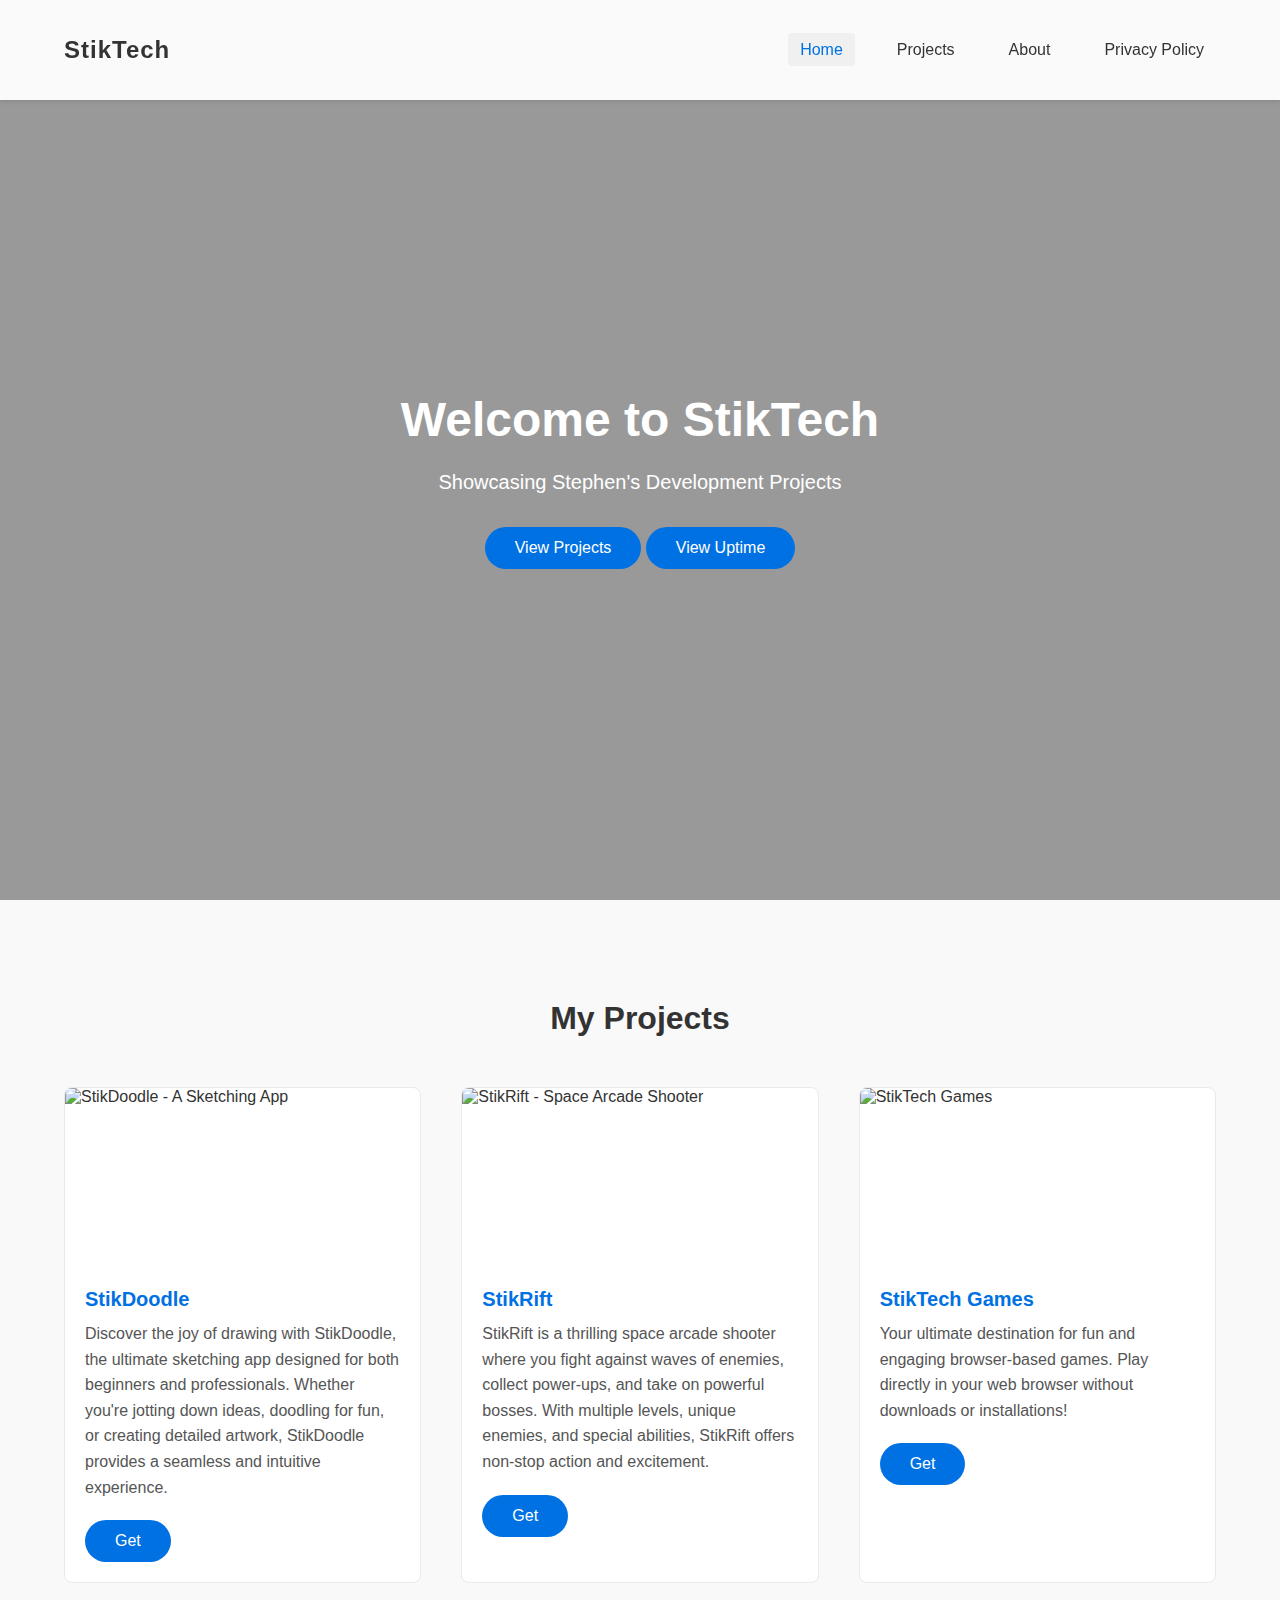
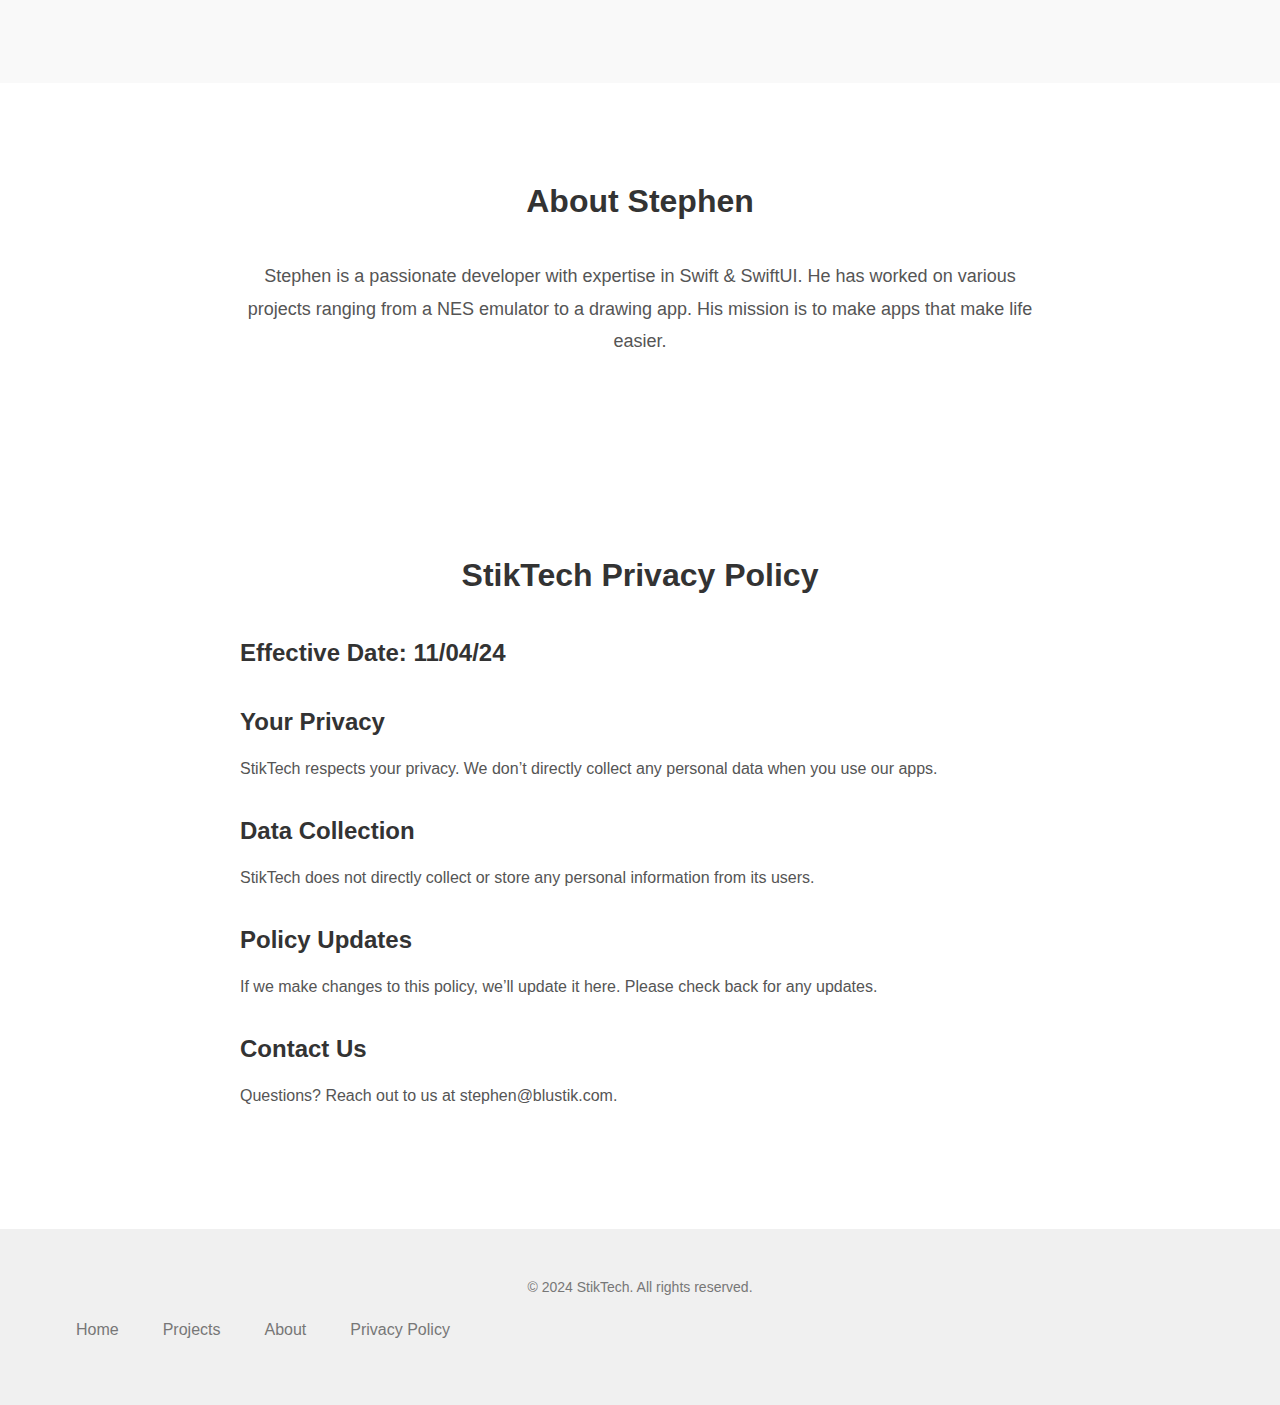
==== index.html @ 2c132139 "Update index.html" ====
<!DOCTYPE html>
<html lang="en">
<head>
    <meta charset="UTF-8">
    
    <!-- Primary Meta Tags -->
    <title>StikTech - Innovative Development Projects by Stephen</title>
    <meta name="description" content="Explore StikTech, featuring Stephen's innovative development projects including StikDoodle and StikRift. Discover apps that make life easier and more enjoyable.">
    <meta name="keywords" content="StikTech, Stephen's Development Projects, StikDoodle, StikRift, SwiftUI Developer, App Development, NES Emulator, Drawing App">
    
    <!-- Open Graph Meta Tags for Social Media -->
    <meta property="og:title" content="StikTech - Innovative Development Projects by Stephen">
    <meta property="og:description" content="Explore StikTech, featuring Stephen's innovative development projects including StikDoodle and StikRift. Discover apps that make life easier and more enjoyable.">
    <meta property="og:image" content="https://stik.tech/images/og-image.png">
    <meta property="og:url" content="https://stik.tech">
    <meta property="og:type" content="website">
    
    <!-- Twitter Card Meta Tags -->
    <meta name="twitter:card" content="summary_large_image">
    <meta name="twitter:title" content="StikTech - Innovative Development Projects by Stephen">
    <meta name="twitter:description" content="Explore StikTech, featuring Stephen's innovative development projects including StikDoodle and StikRift. Discover apps that make life easier and more enjoyable.">
    <meta name="twitter:image" content="https://stik.tech/images/twitter-image.png">
    
    <!-- Viewport -->
    <meta name="viewport" content="width=device-width, initial-scale=1.0">
    
    <!-- Canonical URL -->
    <link rel="canonical" href="https://stik.tech">
    
    <!-- Favicon -->
    <link rel="icon" href="https://stik.tech/images/favicon.ico" type="image/x-icon">
    
    <!-- Structured Data (JSON-LD) -->
    <script type="application/ld+json">
    {
        "@context": "https://schema.org",
        "@type": "WebSite",
        "name": "StikTech",
        "url": "https://stik.tech",
        "description": "Explore StikTech, featuring Stephen's innovative development projects including StikDoodle and StikRift.",
        "author": {
            "@type": "Person",
            "name": "Stephen",
            "url": "https://stik.tech/about"
        }
    }
    </script>
    
    <!-- Styles -->
    <style>
        /* Reset and Base Styles */
        * {
            margin: 0;
            padding: 0;
            box-sizing: border-box;
        }

        html, body {
            height: 100%;
            font-family: -apple-system, BlinkMacSystemFont, "Segoe UI", Roboto, "Helvetica Neue", Arial, sans-serif;
            color: #333;
            background-color: #fff;
            scroll-behavior: smooth;
        }

        a {
            color: inherit;
            text-decoration: none;
        }

        /* Container */
        .container {
            width: 90%;
            max-width: 1200px;
            margin: 0 auto;
            padding: 20px 0;
        }

        /* Navigation */
        header {
            position: fixed;
            width: 100%;
            top: 0;
            background: rgba(255, 255, 255, 0.95);
            box-shadow: 0 2px 4px rgba(0, 0, 0, 0.1);
            z-index: 1000;
        }

        nav {
            display: flex;
            justify-content: space-between;
            align-items: center;
            height: 60px;
        }

        .logo {
            font-size: 24px;
            font-weight: 600;
            letter-spacing: 1px;
        }

        nav ul {
            list-style: none;
            display: flex;
            gap: 30px;
        }

        nav ul li a {
            font-size: 16px;
            font-weight: 500;
            padding: 8px 12px;
            border-radius: 4px;
            transition: background-color 0.3s ease, color 0.3s ease;
        }

        nav ul li a:hover,
        nav ul li a.active {
            background-color: #f0f0f0;
            color: #0071e3; /* Apple-like blue accent */
        }

        /* Hero Section */
        .hero {
            display: flex;
            flex-direction: column;
            justify-content: center;
            align-items: center;
            height: 100vh;
            background: url('https://stik.tech/images/hero.png') no-repeat center center/cover;
            color: #fff;
            text-align: center;
            position: relative;
            padding-top: 60px; /* To prevent content being hidden behind fixed header */
        }

        .hero::after {
            content: '';
            position: absolute;
            top: 0;
            left: 0;
            width: 100%;
            height: 100%;
            background: rgba(0, 0, 0, 0.4); /* Overlay for better text readability */
        }

        .hero-content {
            position: relative;
            z-index: 1;
            max-width: 800px;
            padding: 20px;
        }

        .hero h1 {
            font-size: 48px;
            margin-bottom: 20px;
            font-weight: 700;
        }

        .hero p {
            font-size: 20px;
            margin-bottom: 30px;
            line-height: 1.5;
        }

        .btn {
            display: inline-block;
            padding: 12px 30px;
            background-color: #0071e3; /* Apple-like blue */
            color: #fff;
            border-radius: 24px;
            font-size: 16px;
            font-weight: 500;
            transition: background-color 0.3s ease;
        }

        .btn:hover {
            background-color: #005bb5;
        }

        /* Projects Section */
        .projects {
            padding: 80px 0;
            background-color: #f9f9f9;
        }

        .projects h2 {
            text-align: center;
            font-size: 32px;
            margin-bottom: 50px;
            font-weight: 600;
            color: #333;
        }

        .project-list {
            display: grid;
            grid-template-columns: repeat(auto-fit, minmax(280px, 1fr));
            gap: 40px;
        }

        .project-item {
            background-color: #fff;
            border: 1px solid #eaeaea;
            border-radius: 8px;
            overflow: hidden;
            transition: transform 0.3s ease, box-shadow 0.3s ease;
        }

        .project-item:hover {
            transform: translateY(-5px);
            box-shadow: 0 10px 20px rgba(0,0,0,0.1);
        }

        .project-item img {
            width: 100%;
            height: 180px;
            object-fit: cover;
            display: block;
        }

        .project-content {
            padding: 20px;
        }

        .project-content h3 {
            font-size: 20px;
            margin-bottom: 10px;
            color: #0071e3;
            font-weight: 600;
        }

        .project-content p {
            font-size: 16px;
            margin-bottom: 20px;
            color: #555;
            line-height: 1.6;
        }

        /* About Section */
        .about {
            padding: 80px 0;
        }

        .about h2 {
            text-align: center;
            font-size: 32px;
            margin-bottom: 40px;
            font-weight: 600;
            color: #333;
        }

        .about-content {
            max-width: 800px;
            margin: 0 auto;
            text-align: center;
            font-size: 18px;
            color: #555;
            line-height: 1.8;
        }

        /* Contact Section */
        .contact {
            padding: 80px 0;
            background-color: #f9f9f9;
        }

        .contact h2 {
            text-align: center;
            font-size: 32px;
            margin-bottom: 40px;
            font-weight: 600;
            color: #333;
        }

        .contact-form {
            max-width: 600px;
            margin: 0 auto;
        }

        .contact-form label {
            display: block;
            margin-bottom: 8px;
            font-weight: 500;
            color: #333;
        }

        .contact-form input,
        .contact-form textarea {
            width: 100%;
            padding: 10px 15px;
            margin-bottom: 20px;
            border: 1px solid #ccc;
            border-radius: 4px;
            font-size: 16px;
        }

        .contact-form button {
            padding: 12px 30px;
            background-color: #0071e3;
            color: #fff;
            border: none;
            border-radius: 24px;
            font-size: 16px;
            font-weight: 500;
            cursor: pointer;
            transition: background-color 0.3s ease;
        }

        .contact-form button:hover {
            background-color: #005bb5;
        }

        /* Terms of Service Section */
        .tos {
            padding: 80px 0;
        }

        .tos h2 {
            text-align: center;
            font-size: 32px;
            margin-bottom: 40px;
            font-weight: 600;
            color: #333;
        }

        .tos-content {
            max-width: 800px;
            margin: 0 auto;
            font-size: 16px;
            color: #555;
            line-height: 1.6;
        }

        .tos-content h3 {
            font-size: 24px;
            margin-top: 30px;
            margin-bottom: 15px;
            color: #333;
        }

        .tos-content p,
        .tos-content ul {
            margin-bottom: 20px;
            text-align: justify;
        }

        .tos-content ul {
            list-style: disc inside;
        }

        /* Footer */
        footer {
            background-color: #f0f0f0;
            padding: 30px 0;
            text-align: center;
            font-size: 14px;
            color: #777;
        }

        footer nav ul {
            list-style: none;
            display: flex;
            justify-content: center;
            gap: 20px;
            margin-top: 10px;
        }

        footer nav ul li a {
            color: #777;
            transition: color 0.3s ease;
        }

        footer nav ul li a:hover {
            color: #0071e3;
        }

        /* Responsive Design */
        @media (max-width: 768px) {
            .hero h1 {
                font-size: 36px;
            }

            .hero p {
                font-size: 18px;
            }

            nav ul {
                gap: 20px;
            }

            .project-item img {
                height: 150px;
            }

            .contact-form button,
            .btn {
                width: 100%;
                text-align: center;
            }
        }
    </style>
</head>
<body>
    <!-- Header -->
    <header>
        <div class="container">
            <nav aria-label="Main Navigation">
                <div class="logo"><a href="#home" aria-label="StikTech Home">StikTech</a></div>
                <ul>
                    <li><a href="#home" class="active">Home</a></li>
                    <li><a href="#projects">Projects</a></li>
                    <li><a href="#about">About</a></li>
                    <li><a href="#tos">Privacy Policy</a></li>
                </ul>
            </nav>
        </div>
    </header>

    <!-- Main Content -->
    <main>
        <!-- Hero Section (Home) -->
        <section id="home" class="hero" aria-labelledby="hero-heading">
            <div class="hero-content">
                <h1 id="hero-heading">Welcome to StikTech</h1>
                <p>Showcasing Stephen's Development Projects</p>
                <a href="#projects" class="btn" aria-label="View Projects">View Projects</a>
                <a href="https://uptime.stik.tech/status/stiktech" class="btn" aria-label="View Projects">View Uptime</a>
            </div>
        </section>

        <!-- Projects Section -->
        <section id="projects" class="projects" aria-labelledby="projects-heading">
            <div class="container">
                <h2 id="projects-heading">My Projects</h2>
                <div class="project-list">
                    <!-- Project 1 -->
                    <article class="project-item" itemscope itemtype="https://schema.org/SoftwareApplication">
                        <img src="https://stik.tech/StikDoodle.png" 
                             alt="StikDoodle - A Sketching App" 
                             loading="lazy">
                        <div class="project-content">
                            <h3 itemprop="name">StikDoodle</h3>
                            <p itemprop="description">Discover the joy of drawing with StikDoodle, the ultimate sketching app designed for both beginners and professionals. Whether you're jotting down ideas, doodling for fun, or creating detailed artwork, StikDoodle provides a seamless and intuitive experience.</p>
                            <a href="https://apps.apple.com/us/app/stikdoodle/id6733226657" class="btn" target="_blank" rel="noopener noreferrer" aria-label="Get StikDoodle on the App Store">Get</a>
                        </div>
                    </article>
                    <!-- Project 2 -->
                    <article class="project-item" itemscope itemtype="https://schema.org/SoftwareApplication">
                        <img src="https://uptime.stik.tech/upload/logo1.png?t=1732035470709" 
                             alt="StikRift - Space Arcade Shooter" 
                             loading="lazy">
                        <div class="project-content">
                            <h3 itemprop="name">StikRift</h3>
                            <p itemprop="description">StikRift is a thrilling space arcade shooter where you fight against waves of enemies, collect power-ups, and take on powerful bosses. With multiple levels, unique enemies, and special abilities, StikRift offers non-stop action and excitement.</p>
                            <a href="https://apps.apple.com/us/app/stikrift-space-arcade-shooter/id6670796617" class="btn" target="_blank" rel="noopener noreferrer" aria-label="Get StikRift on the App Store">Get</a>
                        </div>
                    </article>
                    <article class="project-item" itemscope itemtype="https://schema.org/SoftwareApplication">
                        <img src="https://stik.tech/StikRift.png" 
                             alt="StikTech Games" 
                             loading="lazy">
                        <div class="project-content">
                            <h3 itemprop="name">StikTech Games</h3>
                            <p itemprop="description">Your ultimate destination for fun and engaging browser-based games. Play directly in your web browser without downloads or installations!</p>
                            <a href="https://games.stik.tech" class="btn" target="_blank" rel="noopener noreferrer" aria-label="Go">Get</a>
                        </div>
                    </article>
                    <!-- Add more projects as needed -->
                </div>
            </div>
        </section>

        <!-- About Section -->
        <section id="about" class="about" aria-labelledby="about-heading">
            <div class="container">
                <h2 id="about-heading">About Stephen</h2>
                <div class="about-content">
                    <p>Stephen is a passionate developer with expertise in Swift &amp; SwiftUI. He has worked on various projects ranging from a NES emulator to a drawing app. His mission is to make apps that make life easier.</p>
                </div>
            </div>
        </section>

        <!-- Terms of Service Section -->
        <section id="tos" class="tos" aria-labelledby="tos-heading">
            <div class="container">
                <h2 id="tos-heading">StikTech Privacy Policy</h2>
                <div class="tos-content">
                    <h3>Effective Date: 11/04/24</h3>
                    <h3>Your Privacy</h3>
                    <p>StikTech respects your privacy. We don’t directly collect any personal data when you use our apps.</p>

                    <h3>Data Collection</h3>
                    <p>StikTech does not directly collect or store any personal information from its users.</p>

                    <h3>Policy Updates</h3>
                    <p>If we make changes to this policy, we’ll update it here. Please check back for any updates.</p>

                    <h3>Contact Us</h3>
                    <p>Questions? Reach out to us at <a href="mailto:stephen@blustik.com">stephen@blustik.com</a>.</p>
                </div>
            </div>
        </section>
    </main>

    <!-- Footer -->
    <footer>
        <div class="container">
            <p>&copy; 2024 StikTech. All rights reserved.</p>
            <nav aria-label="Footer Navigation">
                <ul>
                    <li><a href="#home">Home</a></li>
                    <li><a href="#projects">Projects</a></li>
                    <li><a href="#about">About</a></li>
                    <li><a href="#tos">Privacy Policy</a></li>
                </ul>
            </nav>
        </div>
    </footer>

    <!-- JavaScript for Active Navigation Link -->
    <script>
        // Highlight active navigation link based on scroll position
        const sections = document.querySelectorAll('section');
        const navLinks = document.querySelectorAll('nav ul li a');

        window.addEventListener('scroll', () => {
            let current = '';

            sections.forEach(section => {
                const sectionTop = section.offsetTop - 70;
                if (pageYOffset >= sectionTop) {
                    current = section.getAttribute('id');
                }
            });

            navLinks.forEach(link => {
                link.classList.remove('active');
                if (link.getAttribute('href') === '#' + current) {
                    link.classList.add('active');
                }
            });
        });

        // Smooth Scroll for Older Browsers (Fallback)
        document.querySelectorAll('a[href^="#"]').forEach(anchor => {
            anchor.addEventListener('click', function(e) {
                e.preventDefault();
                const target = document.querySelector(this.getAttribute('href'));
                if (target) {
                    window.scrollTo({
                        top: target.offsetTop - 50,
                        behavior: 'smooth'
                    });
                }
            });
        });
    </script>
</body>
</html>
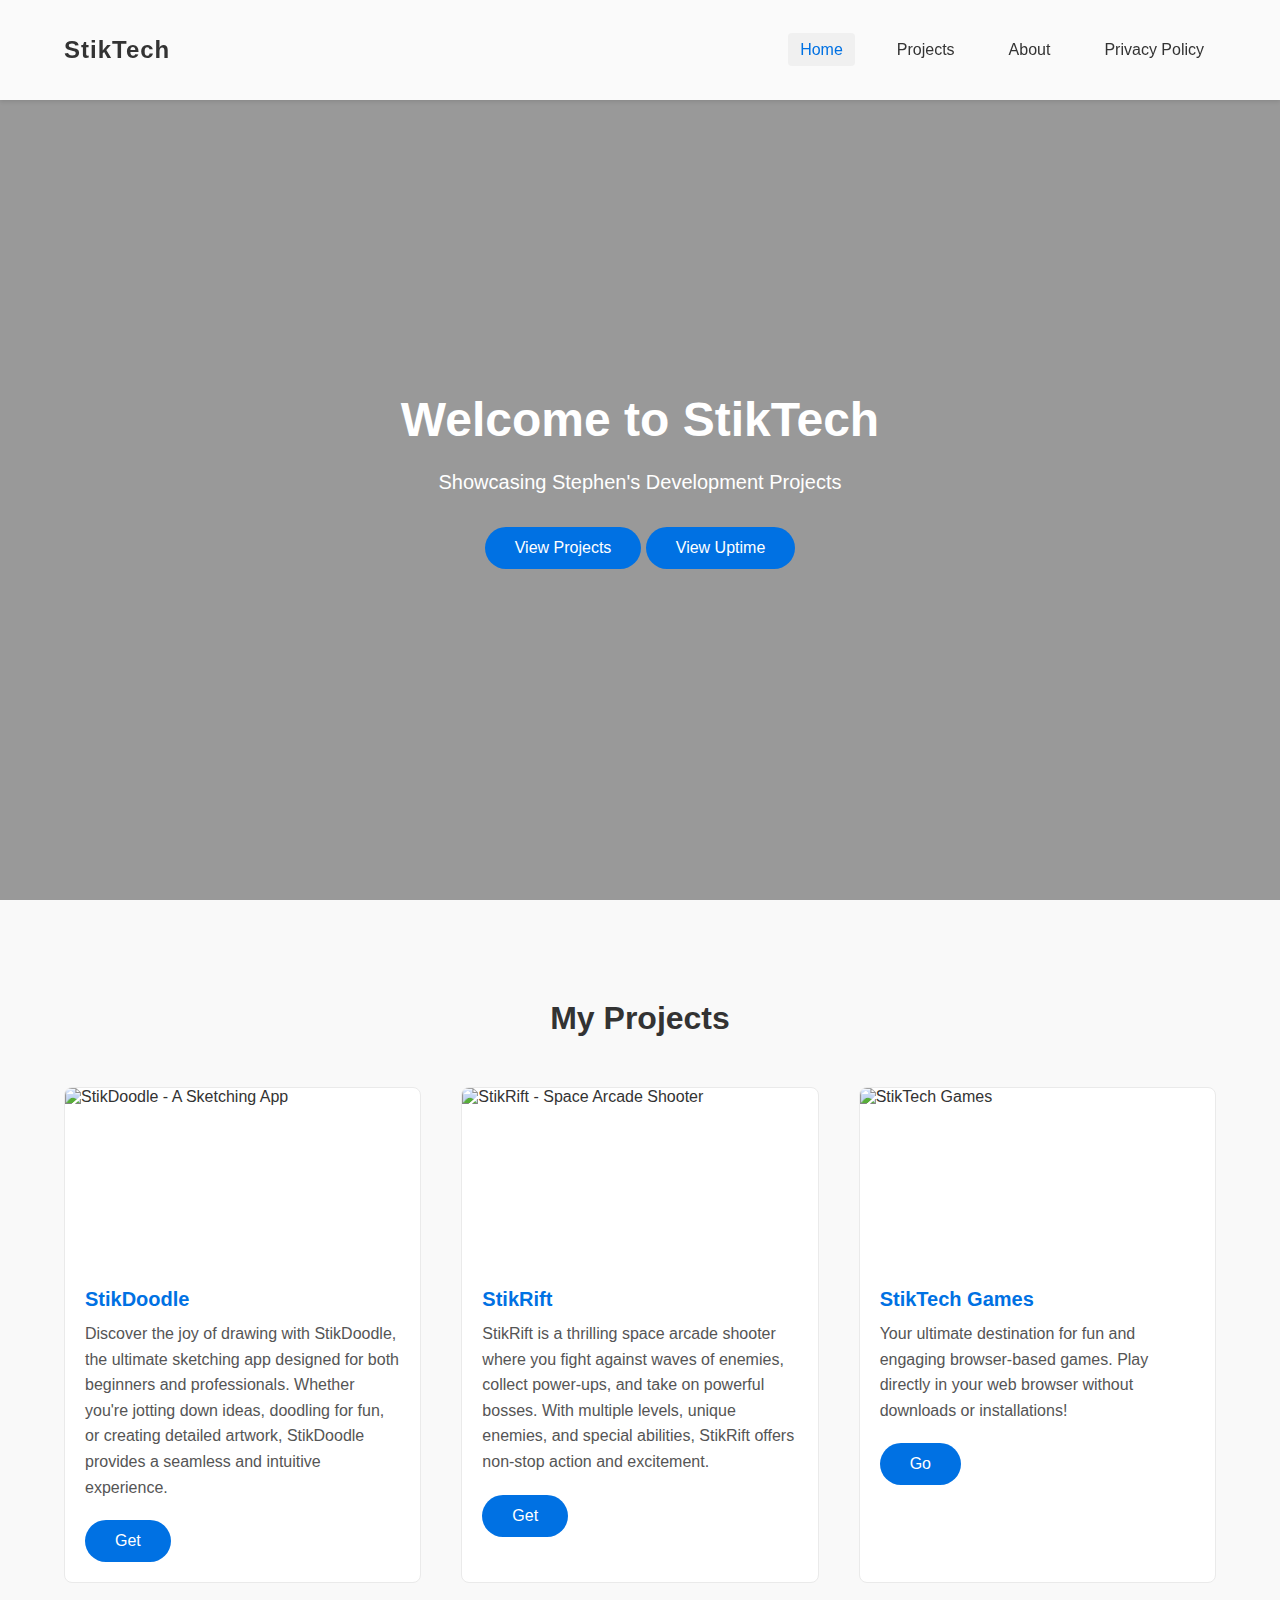
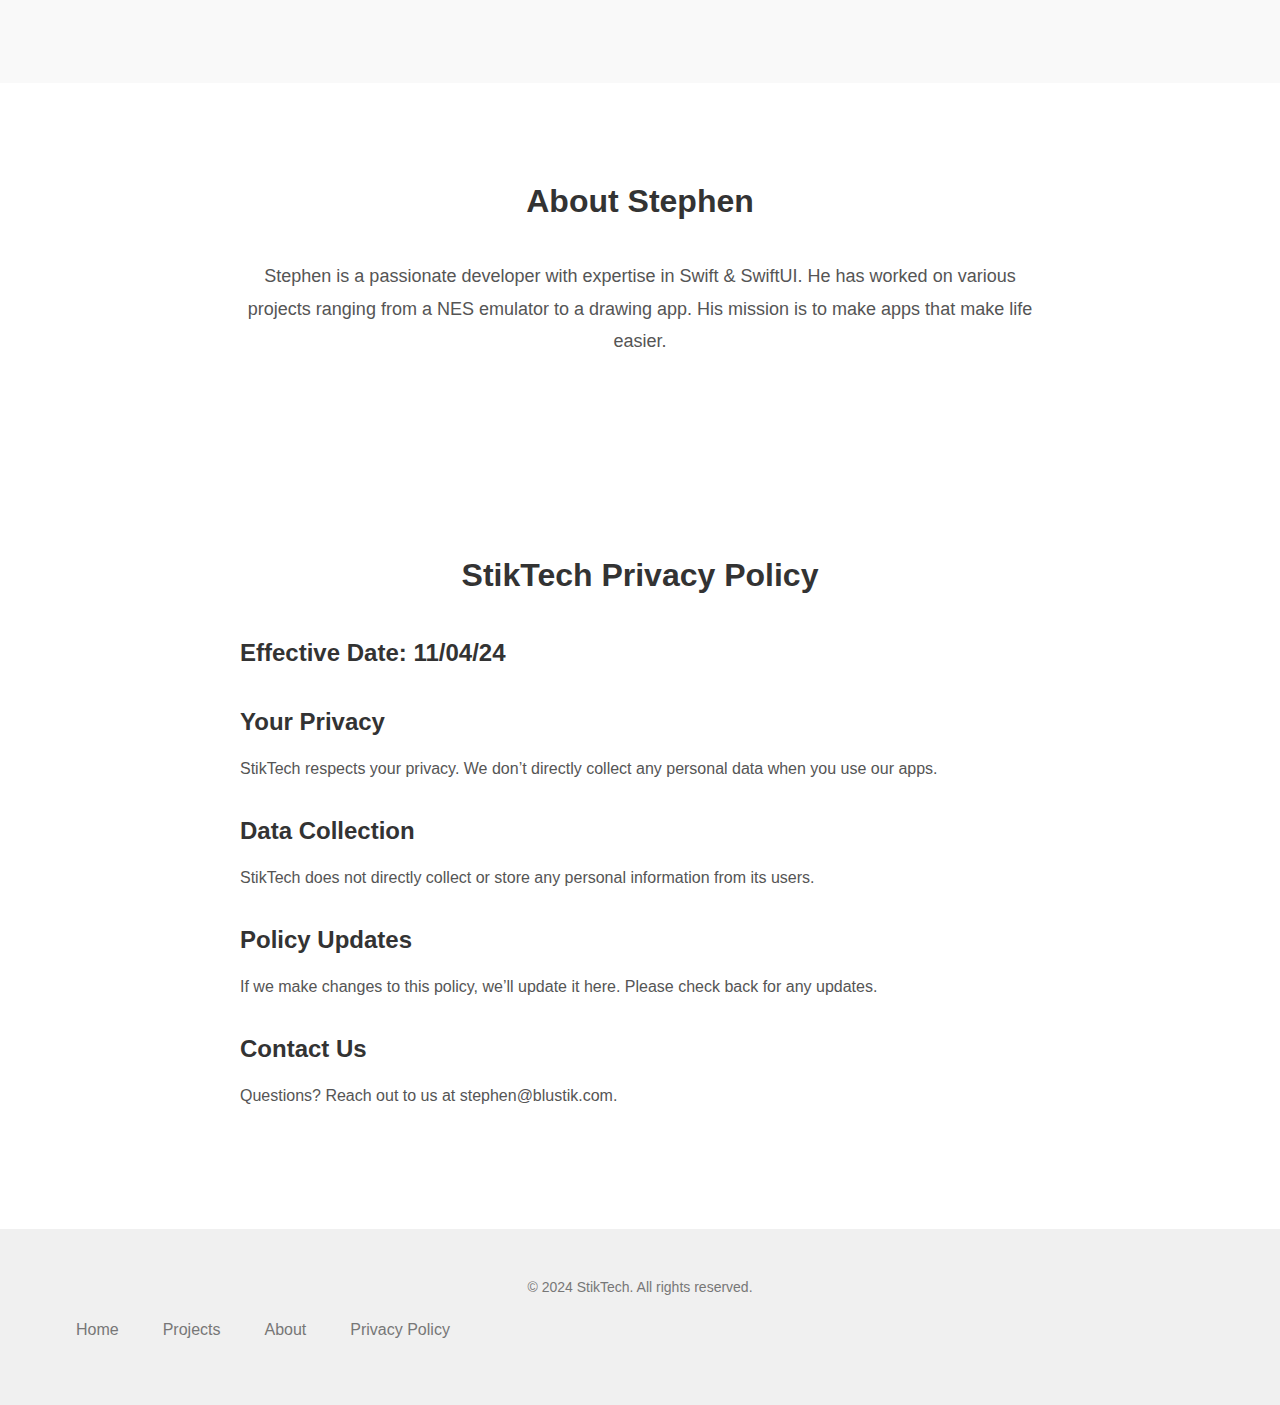
==== commit 55c70f6c: "Update index.html" ====
--- a/index.html
+++ b/index.html
@@ -445,7 +445,7 @@
                     </article>
                     <!-- Project 2 -->
                     <article class="project-item" itemscope itemtype="https://schema.org/SoftwareApplication">
-                        <img src="https://uptime.stik.tech/upload/logo1.png?t=1732035470709" 
+                        <img src="https://stik.tech/StikRift.png" 
                              alt="StikRift - Space Arcade Shooter" 
                              loading="lazy">
                         <div class="project-content">
@@ -455,13 +455,13 @@
                         </div>
                     </article>
                     <article class="project-item" itemscope itemtype="https://schema.org/SoftwareApplication">
-                        <img src="https://stik.tech/StikRift.png" 
+                        <img src="https://uptime.stik.tech/upload/logo1.png?t=1732035470709" 
                              alt="StikTech Games" 
                              loading="lazy">
                         <div class="project-content">
                             <h3 itemprop="name">StikTech Games</h3>
                             <p itemprop="description">Your ultimate destination for fun and engaging browser-based games. Play directly in your web browser without downloads or installations!</p>
-                            <a href="https://games.stik.tech" class="btn" target="_blank" rel="noopener noreferrer" aria-label="Go">Get</a>
+                            <a href="https://games.stik.tech" class="btn" target="_blank" rel="noopener noreferrer" aria-label="Go">Go</a>
                         </div>
                     </article>
                     <!-- Add more projects as needed -->
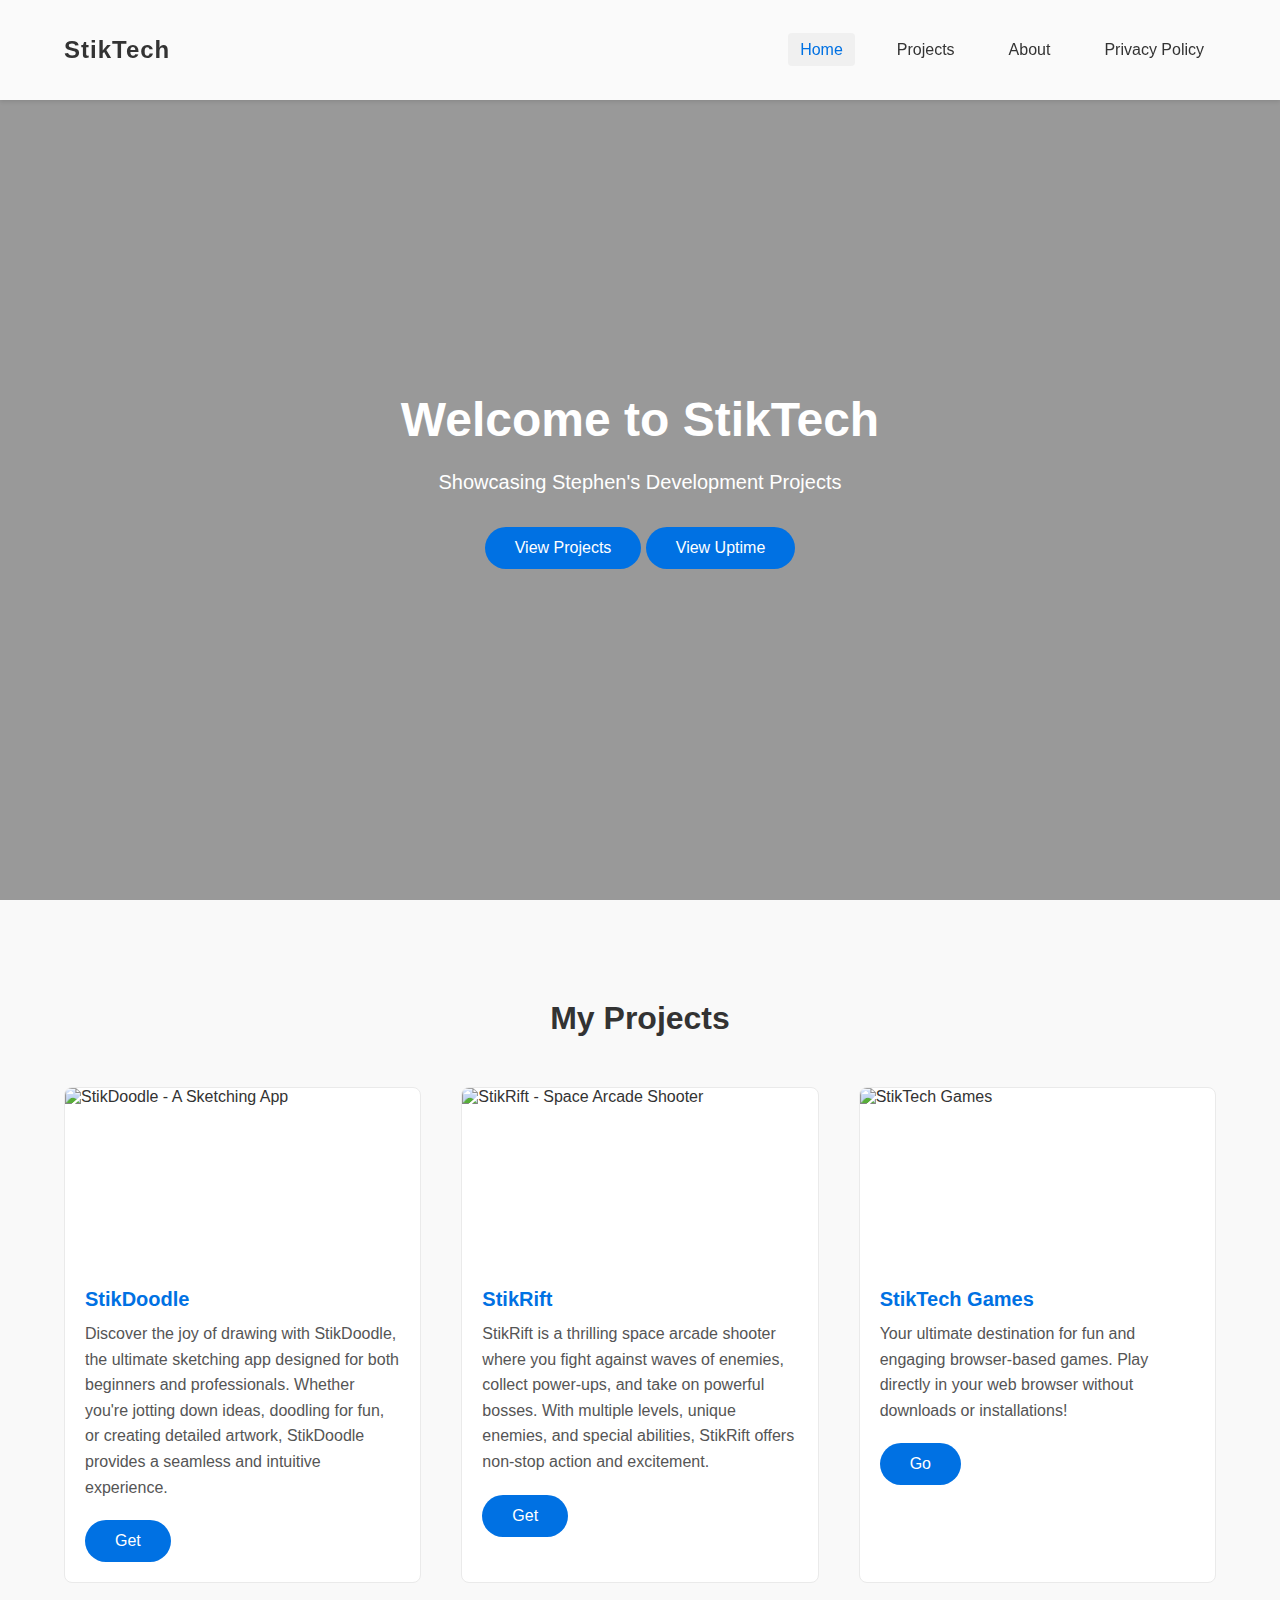
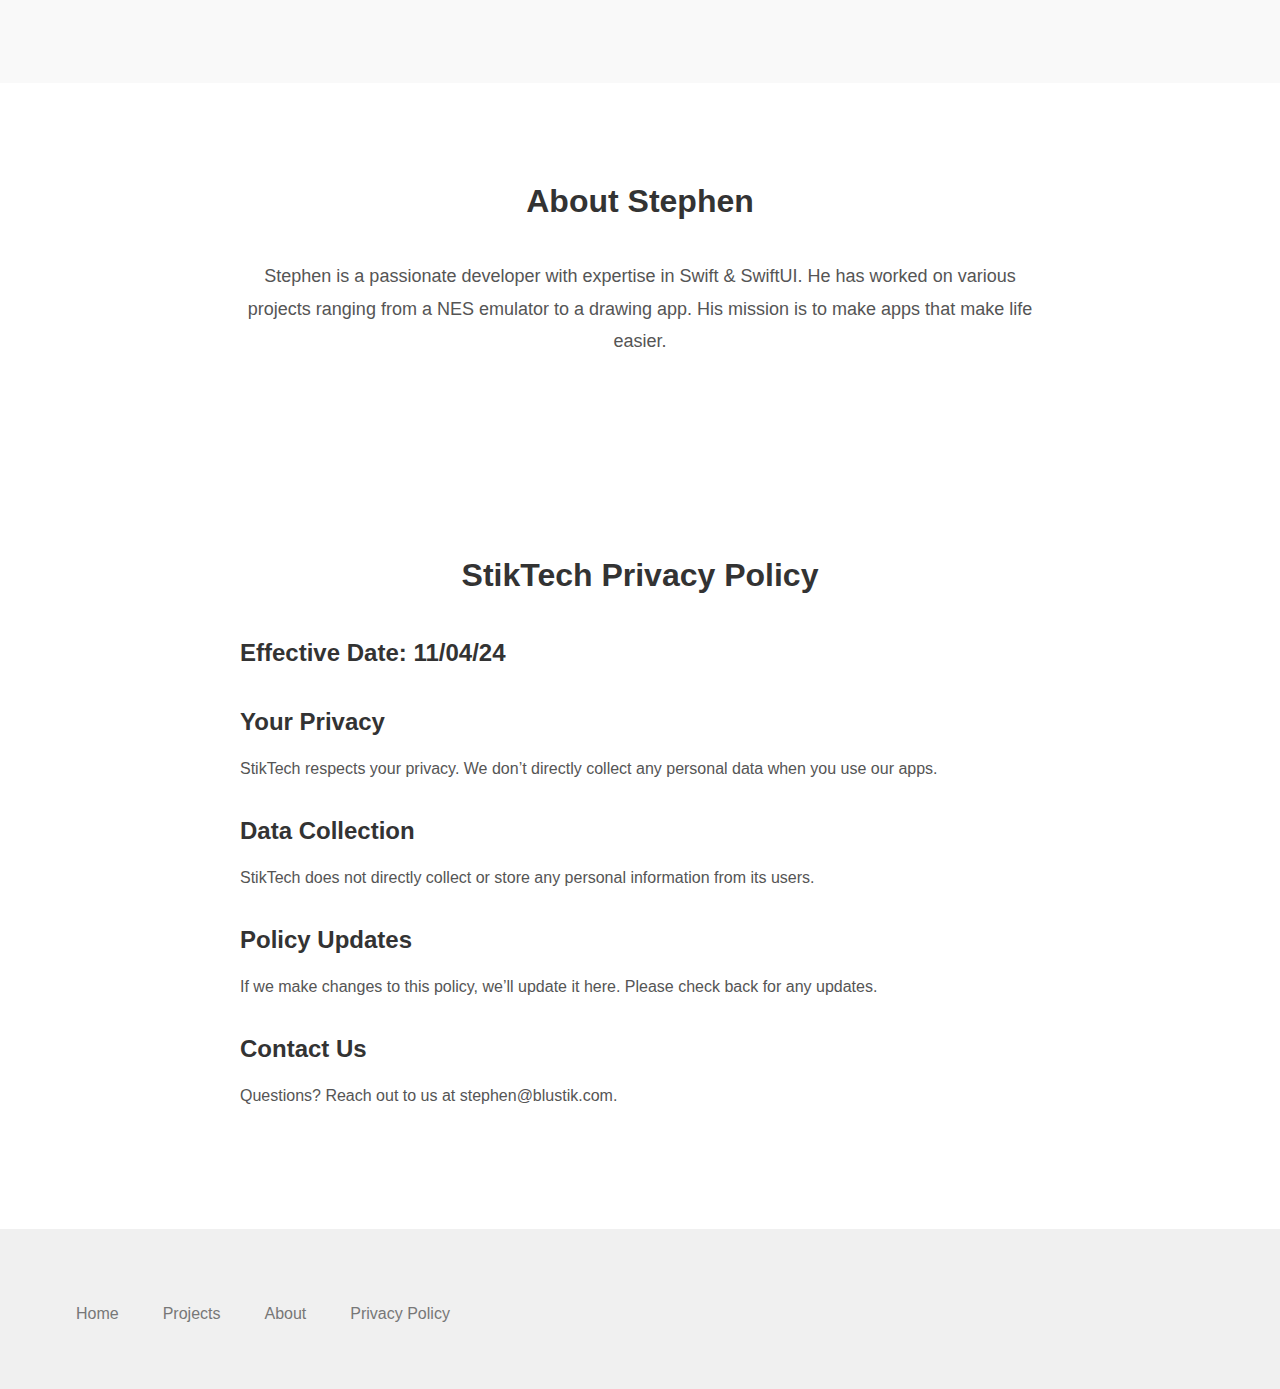
==== commit 85dc5cc0: "Update index.html" ====
--- a/index.html
+++ b/index.html
@@ -455,7 +455,7 @@
                         </div>
                     </article>
                     <article class="project-item" itemscope itemtype="https://schema.org/SoftwareApplication">
-                        <img src="https://uptime.stik.tech/upload/logo1.png?t=1732035470709" 
+                        <img src="https://stik.tech/StikTech.png" 
                              alt="StikTech Games" 
                              loading="lazy">
                         <div class="project-content">
@@ -504,7 +504,6 @@
     <!-- Footer -->
     <footer>
         <div class="container">
-            <p>&copy; 2024 StikTech. All rights reserved.</p>
             <nav aria-label="Footer Navigation">
                 <ul>
                     <li><a href="#home">Home</a></li>
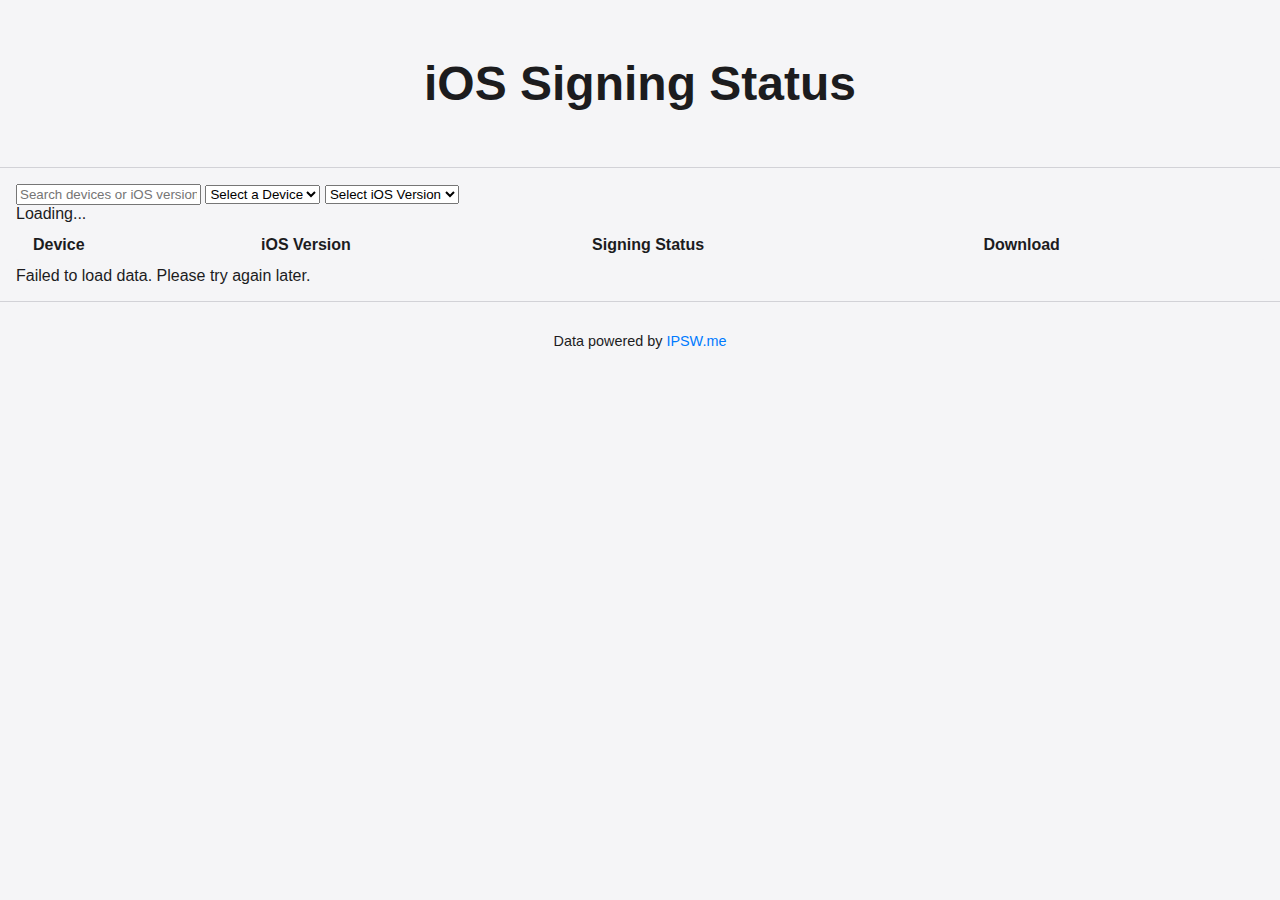
==== commit afa27ab8: "Update index.html" ====
--- a/index.html
+++ b/index.html
@@ -1,557 +1,48 @@
 <!DOCTYPE html>
 <html lang="en">
 <head>
-    <meta charset="UTF-8">
-    
-    <!-- Primary Meta Tags -->
-    <title>StikTech - Innovative Development Projects by Stephen</title>
-    <meta name="description" content="Explore StikTech, featuring Stephen's innovative development projects including StikDoodle and StikRift. Discover apps that make life easier and more enjoyable.">
-    <meta name="keywords" content="StikTech, Stephen's Development Projects, StikDoodle, StikRift, SwiftUI Developer, App Development, NES Emulator, Drawing App">
-    
-    <!-- Open Graph Meta Tags for Social Media -->
-    <meta property="og:title" content="StikTech - Innovative Development Projects by Stephen">
-    <meta property="og:description" content="Explore StikTech, featuring Stephen's innovative development projects including StikDoodle and StikRift. Discover apps that make life easier and more enjoyable.">
-    <meta property="og:image" content="https://stik.tech/images/og-image.png">
-    <meta property="og:url" content="https://stik.tech">
-    <meta property="og:type" content="website">
-    
-    <!-- Twitter Card Meta Tags -->
-    <meta name="twitter:card" content="summary_large_image">
-    <meta name="twitter:title" content="StikTech - Innovative Development Projects by Stephen">
-    <meta name="twitter:description" content="Explore StikTech, featuring Stephen's innovative development projects including StikDoodle and StikRift. Discover apps that make life easier and more enjoyable.">
-    <meta name="twitter:image" content="https://stik.tech/images/twitter-image.png">
-    
-    <!-- Viewport -->
-    <meta name="viewport" content="width=device-width, initial-scale=1.0">
-    
-    <!-- Canonical URL -->
-    <link rel="canonical" href="https://stik.tech">
-    
-    <!-- Favicon -->
-    <link rel="icon" href="https://stik.tech/images/favicon.ico" type="image/x-icon">
-    
-    <!-- Structured Data (JSON-LD) -->
-    <script type="application/ld+json">
-    {
-        "@context": "https://schema.org",
-        "@type": "WebSite",
-        "name": "StikTech",
-        "url": "https://stik.tech",
-        "description": "Explore StikTech, featuring Stephen's innovative development projects including StikDoodle and StikRift.",
-        "author": {
-            "@type": "Person",
-            "name": "Stephen",
-            "url": "https://stik.tech/about"
-        }
-    }
-    </script>
-    
-    <!-- Styles -->
-    <style>
-        /* Reset and Base Styles */
-        * {
-            margin: 0;
-            padding: 0;
-            box-sizing: border-box;
-        }
-
-        html, body {
-            height: 100%;
-            font-family: -apple-system, BlinkMacSystemFont, "Segoe UI", Roboto, "Helvetica Neue", Arial, sans-serif;
-            color: #333;
-            background-color: #fff;
-            scroll-behavior: smooth;
-        }
-
-        a {
-            color: inherit;
-            text-decoration: none;
-        }
-
-        /* Container */
-        .container {
-            width: 90%;
-            max-width: 1200px;
-            margin: 0 auto;
-            padding: 20px 0;
-        }
-
-        /* Navigation */
-        header {
-            position: fixed;
-            width: 100%;
-            top: 0;
-            background: rgba(255, 255, 255, 0.95);
-            box-shadow: 0 2px 4px rgba(0, 0, 0, 0.1);
-            z-index: 1000;
-        }
-
-        nav {
-            display: flex;
-            justify-content: space-between;
-            align-items: center;
-            height: 60px;
-        }
-
-        .logo {
-            font-size: 24px;
-            font-weight: 600;
-            letter-spacing: 1px;
-        }
-
-        nav ul {
-            list-style: none;
-            display: flex;
-            gap: 30px;
-        }
-
-        nav ul li a {
-            font-size: 16px;
-            font-weight: 500;
-            padding: 8px 12px;
-            border-radius: 4px;
-            transition: background-color 0.3s ease, color 0.3s ease;
-        }
-
-        nav ul li a:hover,
-        nav ul li a.active {
-            background-color: #f0f0f0;
-            color: #0071e3; /* Apple-like blue accent */
-        }
-
-        /* Hero Section */
-        .hero {
-            display: flex;
-            flex-direction: column;
-            justify-content: center;
-            align-items: center;
-            height: 100vh;
-            background: url('https://stik.tech/images/hero.png') no-repeat center center/cover;
-            color: #fff;
-            text-align: center;
-            position: relative;
-            padding-top: 60px; /* To prevent content being hidden behind fixed header */
-        }
-
-        .hero::after {
-            content: '';
-            position: absolute;
-            top: 0;
-            left: 0;
-            width: 100%;
-            height: 100%;
-            background: rgba(0, 0, 0, 0.4); /* Overlay for better text readability */
-        }
-
-        .hero-content {
-            position: relative;
-            z-index: 1;
-            max-width: 800px;
-            padding: 20px;
-        }
-
-        .hero h1 {
-            font-size: 48px;
-            margin-bottom: 20px;
-            font-weight: 700;
-        }
-
-        .hero p {
-            font-size: 20px;
-            margin-bottom: 30px;
-            line-height: 1.5;
-        }
-
-        .btn {
-            display: inline-block;
-            padding: 12px 30px;
-            background-color: #0071e3; /* Apple-like blue */
-            color: #fff;
-            border-radius: 24px;
-            font-size: 16px;
-            font-weight: 500;
-            transition: background-color 0.3s ease;
-        }
-
-        .btn:hover {
-            background-color: #005bb5;
-        }
-
-        /* Projects Section */
-        .projects {
-            padding: 80px 0;
-            background-color: #f9f9f9;
-        }
-
-        .projects h2 {
-            text-align: center;
-            font-size: 32px;
-            margin-bottom: 50px;
-            font-weight: 600;
-            color: #333;
-        }
-
-        .project-list {
-            display: grid;
-            grid-template-columns: repeat(auto-fit, minmax(280px, 1fr));
-            gap: 40px;
-        }
-
-        .project-item {
-            background-color: #fff;
-            border: 1px solid #eaeaea;
-            border-radius: 8px;
-            overflow: hidden;
-            transition: transform 0.3s ease, box-shadow 0.3s ease;
-        }
-
-        .project-item:hover {
-            transform: translateY(-5px);
-            box-shadow: 0 10px 20px rgba(0,0,0,0.1);
-        }
-
-        .project-item img {
-            width: 100%;
-            height: 180px;
-            object-fit: cover;
-            display: block;
-        }
-
-        .project-content {
-            padding: 20px;
-        }
-
-        .project-content h3 {
-            font-size: 20px;
-            margin-bottom: 10px;
-            color: #0071e3;
-            font-weight: 600;
-        }
-
-        .project-content p {
-            font-size: 16px;
-            margin-bottom: 20px;
-            color: #555;
-            line-height: 1.6;
-        }
-
-        /* About Section */
-        .about {
-            padding: 80px 0;
-        }
-
-        .about h2 {
-            text-align: center;
-            font-size: 32px;
-            margin-bottom: 40px;
-            font-weight: 600;
-            color: #333;
-        }
-
-        .about-content {
-            max-width: 800px;
-            margin: 0 auto;
-            text-align: center;
-            font-size: 18px;
-            color: #555;
-            line-height: 1.8;
-        }
-
-        /* Contact Section */
-        .contact {
-            padding: 80px 0;
-            background-color: #f9f9f9;
-        }
-
-        .contact h2 {
-            text-align: center;
-            font-size: 32px;
-            margin-bottom: 40px;
-            font-weight: 600;
-            color: #333;
-        }
-
-        .contact-form {
-            max-width: 600px;
-            margin: 0 auto;
-        }
-
-        .contact-form label {
-            display: block;
-            margin-bottom: 8px;
-            font-weight: 500;
-            color: #333;
-        }
-
-        .contact-form input,
-        .contact-form textarea {
-            width: 100%;
-            padding: 10px 15px;
-            margin-bottom: 20px;
-            border: 1px solid #ccc;
-            border-radius: 4px;
-            font-size: 16px;
-        }
-
-        .contact-form button {
-            padding: 12px 30px;
-            background-color: #0071e3;
-            color: #fff;
-            border: none;
-            border-radius: 24px;
-            font-size: 16px;
-            font-weight: 500;
-            cursor: pointer;
-            transition: background-color 0.3s ease;
-        }
-
-        .contact-form button:hover {
-            background-color: #005bb5;
-        }
-
-        /* Terms of Service Section */
-        .tos {
-            padding: 80px 0;
-        }
-
-        .tos h2 {
-            text-align: center;
-            font-size: 32px;
-            margin-bottom: 40px;
-            font-weight: 600;
-            color: #333;
-        }
-
-        .tos-content {
-            max-width: 800px;
-            margin: 0 auto;
-            font-size: 16px;
-            color: #555;
-            line-height: 1.6;
-        }
-
-        .tos-content h3 {
-            font-size: 24px;
-            margin-top: 30px;
-            margin-bottom: 15px;
-            color: #333;
-        }
-
-        .tos-content p,
-        .tos-content ul {
-            margin-bottom: 20px;
-            text-align: justify;
-        }
-
-        .tos-content ul {
-            list-style: disc inside;
-        }
-
-        /* Footer */
-        footer {
-            background-color: #f0f0f0;
-            padding: 30px 0;
-            text-align: center;
-            font-size: 14px;
-            color: #777;
-        }
-
-        footer nav ul {
-            list-style: none;
-            display: flex;
-            justify-content: center;
-            gap: 20px;
-            margin-top: 10px;
-        }
-
-        footer nav ul li a {
-            color: #777;
-            transition: color 0.3s ease;
-        }
-
-        footer nav ul li a:hover {
-            color: #0071e3;
-        }
-
-        /* Responsive Design */
-        @media (max-width: 768px) {
-            .hero h1 {
-                font-size: 36px;
-            }
-
-            .hero p {
-                font-size: 18px;
-            }
-
-            nav ul {
-                gap: 20px;
-            }
-
-            .project-item img {
-                height: 150px;
-            }
-
-            .contact-form button,
-            .btn {
-                width: 100%;
-                text-align: center;
-            }
-        }
-    </style>
+  <meta charset="UTF-8">
+  <meta name="viewport" content="width=device-width, initial-scale=1.0">
+  <title>iOS Signing Status</title>
+  <link rel="stylesheet" href="style.css">
 </head>
 <body>
-    <!-- Header -->
-    <header>
-        <div class="container">
-            <nav aria-label="Main Navigation">
-                <div class="logo"><a href="#home" aria-label="StikTech Home">StikTech</a></div>
-                <ul>
-                    <li><a href="#home" class="active">Home</a></li>
-                    <li><a href="#projects">Projects</a></li>
-                    <li><a href="#about">About</a></li>
-                    <li><a href="#tos">Privacy Policy</a></li>
-                </ul>
-            </nav>
-        </div>
-    </header>
-
-    <!-- Main Content -->
-    <main>
-        <!-- Hero Section (Home) -->
-        <section id="home" class="hero" aria-labelledby="hero-heading">
-            <div class="hero-content">
-                <h1 id="hero-heading">Welcome to StikTech</h1>
-                <p>Showcasing Stephen's Development Projects</p>
-                <a href="#projects" class="btn" aria-label="View Projects">View Projects</a>
-                <a href="https://uptime.stik.tech/status/stiktech" class="btn" aria-label="View Projects">View Uptime</a>
-            </div>
-        </section>
-
-        <!-- Projects Section -->
-        <section id="projects" class="projects" aria-labelledby="projects-heading">
-            <div class="container">
-                <h2 id="projects-heading">My Projects</h2>
-                <div class="project-list">
-                    <!-- Project 1 -->
-                    <article class="project-item" itemscope itemtype="https://schema.org/SoftwareApplication">
-                        <img src="https://stik.tech/StikDoodle.png" 
-                             alt="StikDoodle - A Sketching App" 
-                             loading="lazy">
-                        <div class="project-content">
-                            <h3 itemprop="name">StikDoodle</h3>
-                            <p itemprop="description">Discover the joy of drawing with StikDoodle, the ultimate sketching app designed for both beginners and professionals. Whether you're jotting down ideas, doodling for fun, or creating detailed artwork, StikDoodle provides a seamless and intuitive experience.</p>
-                            <a href="https://apps.apple.com/us/app/stikdoodle/id6733226657" class="btn" target="_blank" rel="noopener noreferrer" aria-label="Get StikDoodle on the App Store">Get</a>
-                        </div>
-                    </article>
-                    <!-- Project 2 -->
-                    <article class="project-item" itemscope itemtype="https://schema.org/SoftwareApplication">
-                        <img src="https://stik.tech/StikRift.png" 
-                             alt="StikRift - Space Arcade Shooter" 
-                             loading="lazy">
-                        <div class="project-content">
-                            <h3 itemprop="name">StikRift</h3>
-                            <p itemprop="description">StikRift is a thrilling space arcade shooter where you fight against waves of enemies, collect power-ups, and take on powerful bosses. With multiple levels, unique enemies, and special abilities, StikRift offers non-stop action and excitement.</p>
-                            <a href="https://apps.apple.com/us/app/stikrift-space-arcade-shooter/id6670796617" class="btn" target="_blank" rel="noopener noreferrer" aria-label="Get StikRift on the App Store">Get</a>
-                        </div>
-                    </article>
-                    <article class="project-item" itemscope itemtype="https://schema.org/SoftwareApplication">
-                        <img src="https://stik.tech/StikTech.png" 
-                             alt="StikTech Games" 
-                             loading="lazy">
-                        <div class="project-content">
-                            <h3 itemprop="name">StikTech Games</h3>
-                            <p itemprop="description">Your ultimate destination for fun and engaging browser-based games. Play directly in your web browser without downloads or installations!</p>
-                            <a href="https://games.stik.tech" class="btn" target="_blank" rel="noopener noreferrer" aria-label="Go">Go</a>
-                        </div>
-                    </article>
-                    <!-- Add more projects as needed -->
-                </div>
-            </div>
-        </section>
-
-        <!-- About Section -->
-        <section id="about" class="about" aria-labelledby="about-heading">
-            <div class="container">
-                <h2 id="about-heading">About Stephen</h2>
-                <div class="about-content">
-                    <p>Stephen is a passionate developer with expertise in Swift &amp; SwiftUI. He has worked on various projects ranging from a NES emulator to a drawing app. His mission is to make apps that make life easier.</p>
-                </div>
-            </div>
-        </section>
-
-        <!-- Terms of Service Section -->
-        <section id="tos" class="tos" aria-labelledby="tos-heading">
-            <div class="container">
-                <h2 id="tos-heading">StikTech Privacy Policy</h2>
-                <div class="tos-content">
-                    <h3>Effective Date: 11/04/24</h3>
-                    <h3>Your Privacy</h3>
-                    <p>StikTech respects your privacy. We don’t directly collect any personal data when you use our apps.</p>
-
-                    <h3>Data Collection</h3>
-                    <p>StikTech does not directly collect or store any personal information from its users.</p>
-
-                    <h3>Policy Updates</h3>
-                    <p>If we make changes to this policy, we’ll update it here. Please check back for any updates.</p>
-
-                    <h3>Contact Us</h3>
-                    <p>Questions? Reach out to us at <a href="mailto:stephen@blustik.com">stephen@blustik.com</a>.</p>
-                </div>
-            </div>
-        </section>
-    </main>
-
-    <!-- Footer -->
-    <footer>
-        <div class="container">
-            <nav aria-label="Footer Navigation">
-                <ul>
-                    <li><a href="#home">Home</a></li>
-                    <li><a href="#projects">Projects</a></li>
-                    <li><a href="#about">About</a></li>
-                    <li><a href="#tos">Privacy Policy</a></li>
-                </ul>
-            </nav>
-        </div>
-    </footer>
-
-    <!-- JavaScript for Active Navigation Link -->
-    <script>
-        // Highlight active navigation link based on scroll position
-        const sections = document.querySelectorAll('section');
-        const navLinks = document.querySelectorAll('nav ul li a');
-
-        window.addEventListener('scroll', () => {
-            let current = '';
-
-            sections.forEach(section => {
-                const sectionTop = section.offsetTop - 70;
-                if (pageYOffset >= sectionTop) {
-                    current = section.getAttribute('id');
-                }
-            });
-
-            navLinks.forEach(link => {
-                link.classList.remove('active');
-                if (link.getAttribute('href') === '#' + current) {
-                    link.classList.add('active');
-                }
-            });
-        });
-
-        // Smooth Scroll for Older Browsers (Fallback)
-        document.querySelectorAll('a[href^="#"]').forEach(anchor => {
-            anchor.addEventListener('click', function(e) {
-                e.preventDefault();
-                const target = document.querySelector(this.getAttribute('href'));
-                if (target) {
-                    window.scrollTo({
-                        top: target.offsetTop - 50,
-                        behavior: 'smooth'
-                    });
-                }
-            });
-        });
-    </script>
+  <header>
+    <h1>iOS Signing Status</h1>
+  </header>
+  <main>
+    <div id="controls">
+      <input type="text" id="search-bar" placeholder="Search devices or iOS versions..." />
+      <select id="device">
+        <option value="" disabled selected>Select a Device</option>
+        <option value="All">All Devices</option>
+      </select>
+      <select id="ios-version">
+        <option value="" disabled selected>Select iOS Version</option>
+        <option value="All">All Versions</option>
+      </select>
+    </div>
+    <div id="table-container">
+      <div id="loading-spinner" class="hidden">Loading...</div>
+      <table>
+        <thead>
+          <tr>
+            <th>Device</th>
+            <th>iOS Version</th>
+            <th>Signing Status</th>
+            <th>Download</th>
+          </tr>
+        </thead>
+        <tbody id="status-table">
+          <!-- Data will be dynamically injected here -->
+        </tbody>
+      </table>
+      <div id="no-data-message" class="hidden">No results found. Try a different filter or search.</div>
+    </div>
+  </main>
+  <footer>
+    <p>Data powered by <a href="https://ipsw.me" target="_blank">IPSW.me</a></p>
+  </footer>
+  <script src="script.js"></script>
 </body>
 </html>
--- a/style.css
+++ b/style.css
@@ -0,0 +1,116 @@
+/* General styles inspired by Apple's design language */
+:root {
+  --background-light: #f5f5f7;
+  --background-dark: #1d1d1f;
+  --text-light: #1c1c1e;
+  --text-dark: #f5f5f7;
+  --accent: #007aff;
+  --border-light: #d2d2d7;
+  --border-dark: #3a3a3c;
+
+  /* Default theme (light) */
+  --background: var(--background-light);
+  --text: var(--text-light);
+  --border: var(--border-light);
+}
+
+body {
+  font-family: -apple-system, BlinkMacSystemFont, "Segoe UI", Roboto, "Helvetica Neue", Arial, sans-serif;
+  margin: 0;
+  padding: 0;
+  background-color: var(--background);
+  color: var(--text);
+  transition: all 0.3s ease-in-out;
+}
+
+header {
+  background-color: var(--background);
+  border-bottom: 1px solid var(--border);
+  text-align: center;
+  padding: 1.5rem 0;
+  font-size: 1.5rem;
+  font-weight: 600;
+}
+
+main {
+  padding: 1rem;
+}
+
+#filter {
+  display: flex;
+  justify-content: center;
+  margin-bottom: 1.5rem;
+}
+
+#filter select {
+  font-size: 1rem;
+  padding: 0.5rem 1rem;
+  margin: 0 0.5rem;
+  border: 1px solid var(--border);
+  border-radius: 8px;
+  background-color: var(--background);
+  color: var(--text);
+  transition: border-color 0.2s ease;
+}
+
+#filter select:focus {
+  outline: none;
+  border-color: var(--accent);
+}
+
+#table-container {
+  overflow-x: auto;
+}
+
+table {
+  width: 100%;
+  border-collapse: collapse;
+  background-color: var(--background);
+  border: 1px solid var(--border);
+  border-radius: 8px;
+  overflow: hidden;
+}
+
+th, td {
+  padding: 0.75rem 1rem;
+  text-align: left;
+  border-bottom: 1px solid var(--border);
+}
+
+th {
+  background-color: var(--background);
+  font-weight: 700;
+}
+
+tr:hover {
+  background-color: var(--border-light);
+}
+
+a {
+  color: var(--accent);
+  text-decoration: none;
+}
+
+a:hover {
+  text-decoration: underline;
+}
+
+footer {
+  text-align: center;
+  padding: 1rem 0;
+  font-size: 0.9rem;
+  border-top: 1px solid var(--border);
+}
+
+footer a {
+  color: var(--accent);
+}
+
+/* Dark mode */
+@media (prefers-color-scheme: dark) {
+  :root {
+    --background: var(--background-dark);
+    --text: var(--text-dark);
+    --border: var(--border-dark);
+  }
+}
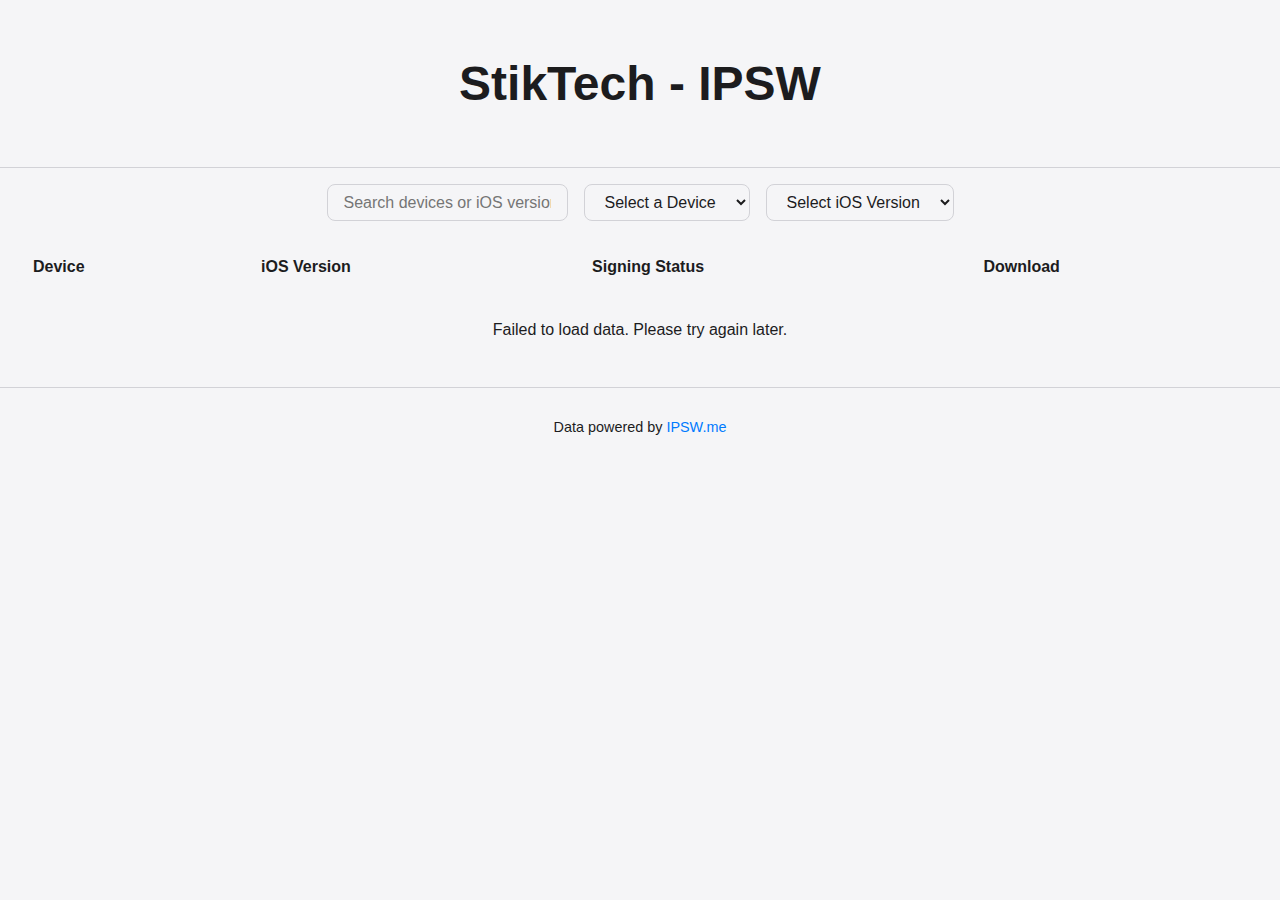
==== commit 3e938d63: "Update index.html" ====
--- a/index.html
+++ b/index.html
@@ -3,12 +3,12 @@
 <head>
   <meta charset="UTF-8">
   <meta name="viewport" content="width=device-width, initial-scale=1.0">
-  <title>iOS Signing Status</title>
+  <title>StikTech - IPSW</title>
   <link rel="stylesheet" href="style.css">
 </head>
 <body>
   <header>
-    <h1>iOS Signing Status</h1>
+    <h1>StikTech - IPSW</h1>
   </header>
   <main>
     <div id="controls">
--- a/style.css
+++ b/style.css
@@ -1,4 +1,4 @@
-/* General styles inspired by Apple's design language */
+/* General styles */
 :root {
   --background-light: #f5f5f7;
   --background-dark: #1d1d1f;
@@ -8,7 +8,6 @@
   --border-light: #d2d2d7;
   --border-dark: #3a3a3c;
 
-  /* Default theme (light) */
   --background: var(--background-light);
   --text: var(--text-light);
   --border: var(--border-light);
@@ -36,16 +35,18 @@
   padding: 1rem;
 }
 
-#filter {
+#controls {
   display: flex;
+  flex-wrap: wrap;
   justify-content: center;
+  gap: 1rem;
   margin-bottom: 1.5rem;
 }
 
-#filter select {
+#controls input,
+#controls select {
   font-size: 1rem;
   padding: 0.5rem 1rem;
-  margin: 0 0.5rem;
   border: 1px solid var(--border);
   border-radius: 8px;
   background-color: var(--background);
@@ -53,13 +54,32 @@
   transition: border-color 0.2s ease;
 }
 
-#filter select:focus {
+#controls input:focus,
+#controls select:focus {
   outline: none;
   border-color: var(--accent);
 }
 
 #table-container {
   overflow-x: auto;
+}
+
+.hidden {
+  display: none;
+}
+
+#loading-spinner {
+  text-align: center;
+  margin: 2rem 0;
+  font-size: 1.2rem;
+  color: var(--accent);
+}
+
+#no-data-message {
+  text-align: center;
+  margin: 2rem 0;
+  font-size: 1rem;
+  color: var(--text);
 }
 
 table {
@@ -106,7 +126,6 @@
   color: var(--accent);
 }
 
-/* Dark mode */
 @media (prefers-color-scheme: dark) {
   :root {
     --background: var(--background-dark);
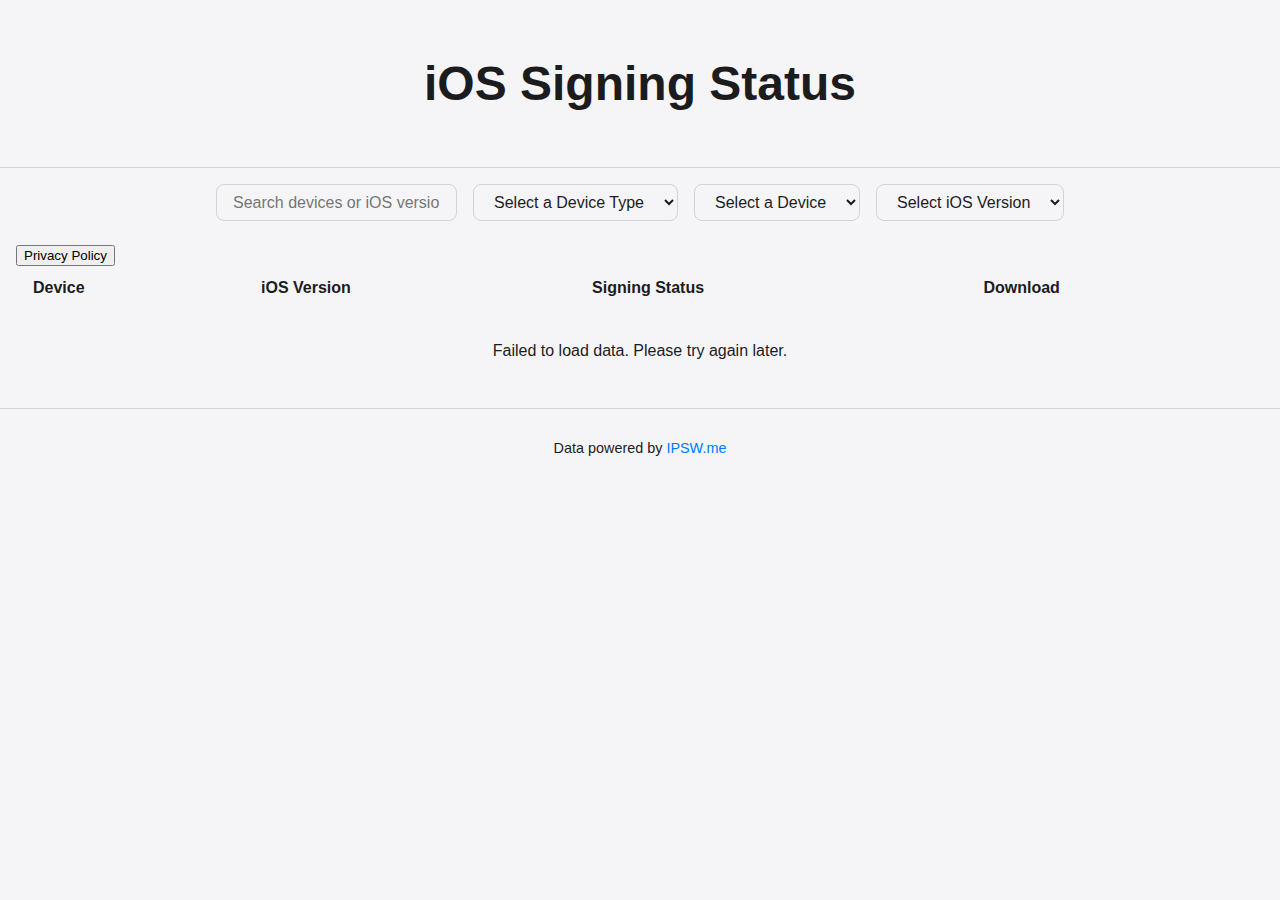
==== commit 7a1b5b98: "Update index.html" ====
--- a/index.html
+++ b/index.html
@@ -3,16 +3,20 @@
 <head>
   <meta charset="UTF-8">
   <meta name="viewport" content="width=device-width, initial-scale=1.0">
-  <title>StikTech - IPSW</title>
+  <title>iOS Signing Status</title>
   <link rel="stylesheet" href="style.css">
 </head>
 <body>
   <header>
-    <h1>StikTech - IPSW</h1>
+    <h1>iOS Signing Status</h1>
   </header>
   <main>
     <div id="controls">
       <input type="text" id="search-bar" placeholder="Search devices or iOS versions..." />
+      <select id="device-type">
+        <option value="" disabled selected>Select a Device Type</option>
+        <option value="All">All Device Types</option>
+      </select>
       <select id="device">
         <option value="" disabled selected>Select a Device</option>
         <option value="All">All Devices</option>
@@ -22,6 +26,10 @@
         <option value="All">All Versions</option>
       </select>
     </div>
+
+    <!-- Privacy Policy Button -->
+    <button id="privacy-policy-btn">Privacy Policy</button>
+
     <div id="table-container">
       <div id="loading-spinner" class="hidden">Loading...</div>
       <table>
@@ -40,9 +48,25 @@
       <div id="no-data-message" class="hidden">No results found. Try a different filter or search.</div>
     </div>
   </main>
+
+  <!-- Privacy Policy Modal -->
+  <div id="privacy-policy-modal" class="modal hidden">
+    <div class="modal-content">
+      <span id="close-btn" class="close">&times;</span>
+      <h2>Privacy Policy</h2>
+      <p>
+        We value your privacy. This website does not collect personal data.
+        However, data regarding device and firmware signing is retrieved 
+        from a third-party APIs for display purposes only. Please review
+        the terms of use of the external APIs <a href="https://ipsw.me/privacypolicy" target="_blank">(IPSW.me)</a> for further details.
+      </p>
+    </div>
+  </div>
+
   <footer>
     <p>Data powered by <a href="https://ipsw.me" target="_blank">IPSW.me</a></p>
   </footer>
+
   <script src="script.js"></script>
 </body>
 </html>
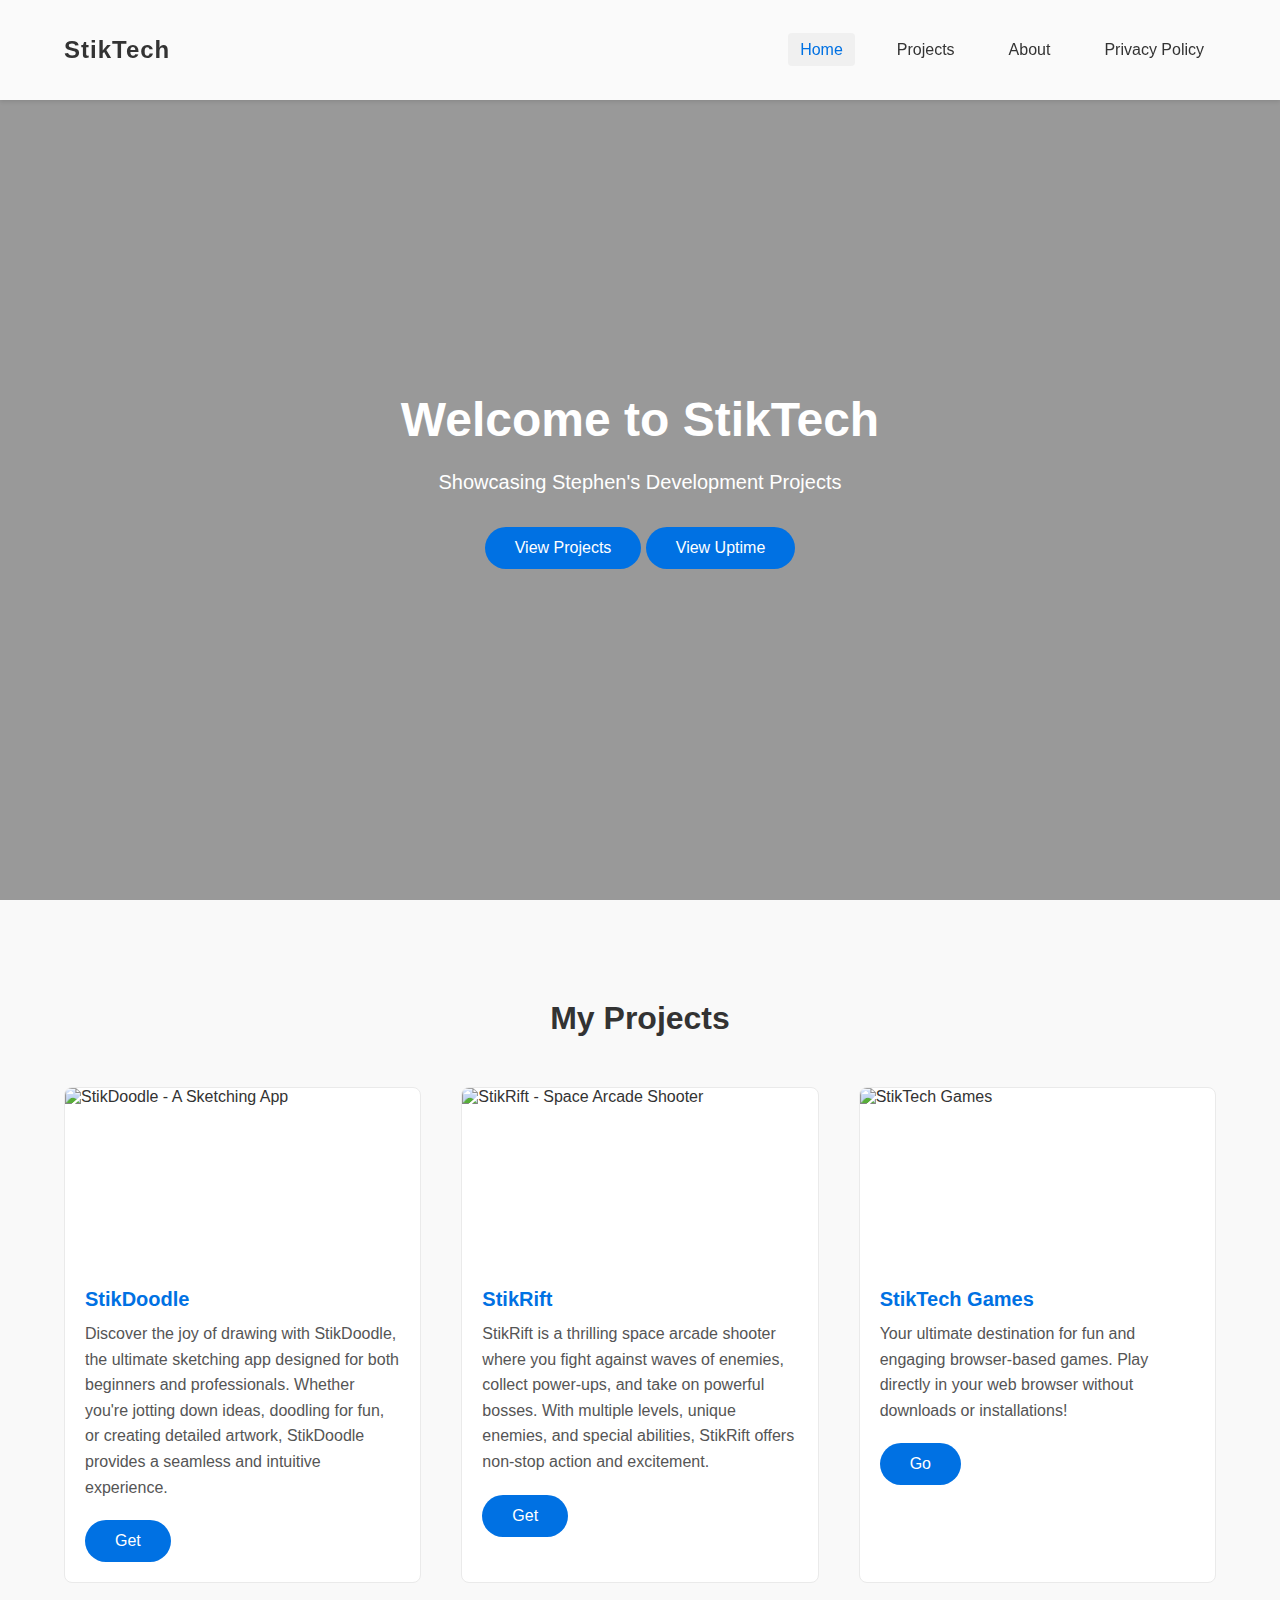
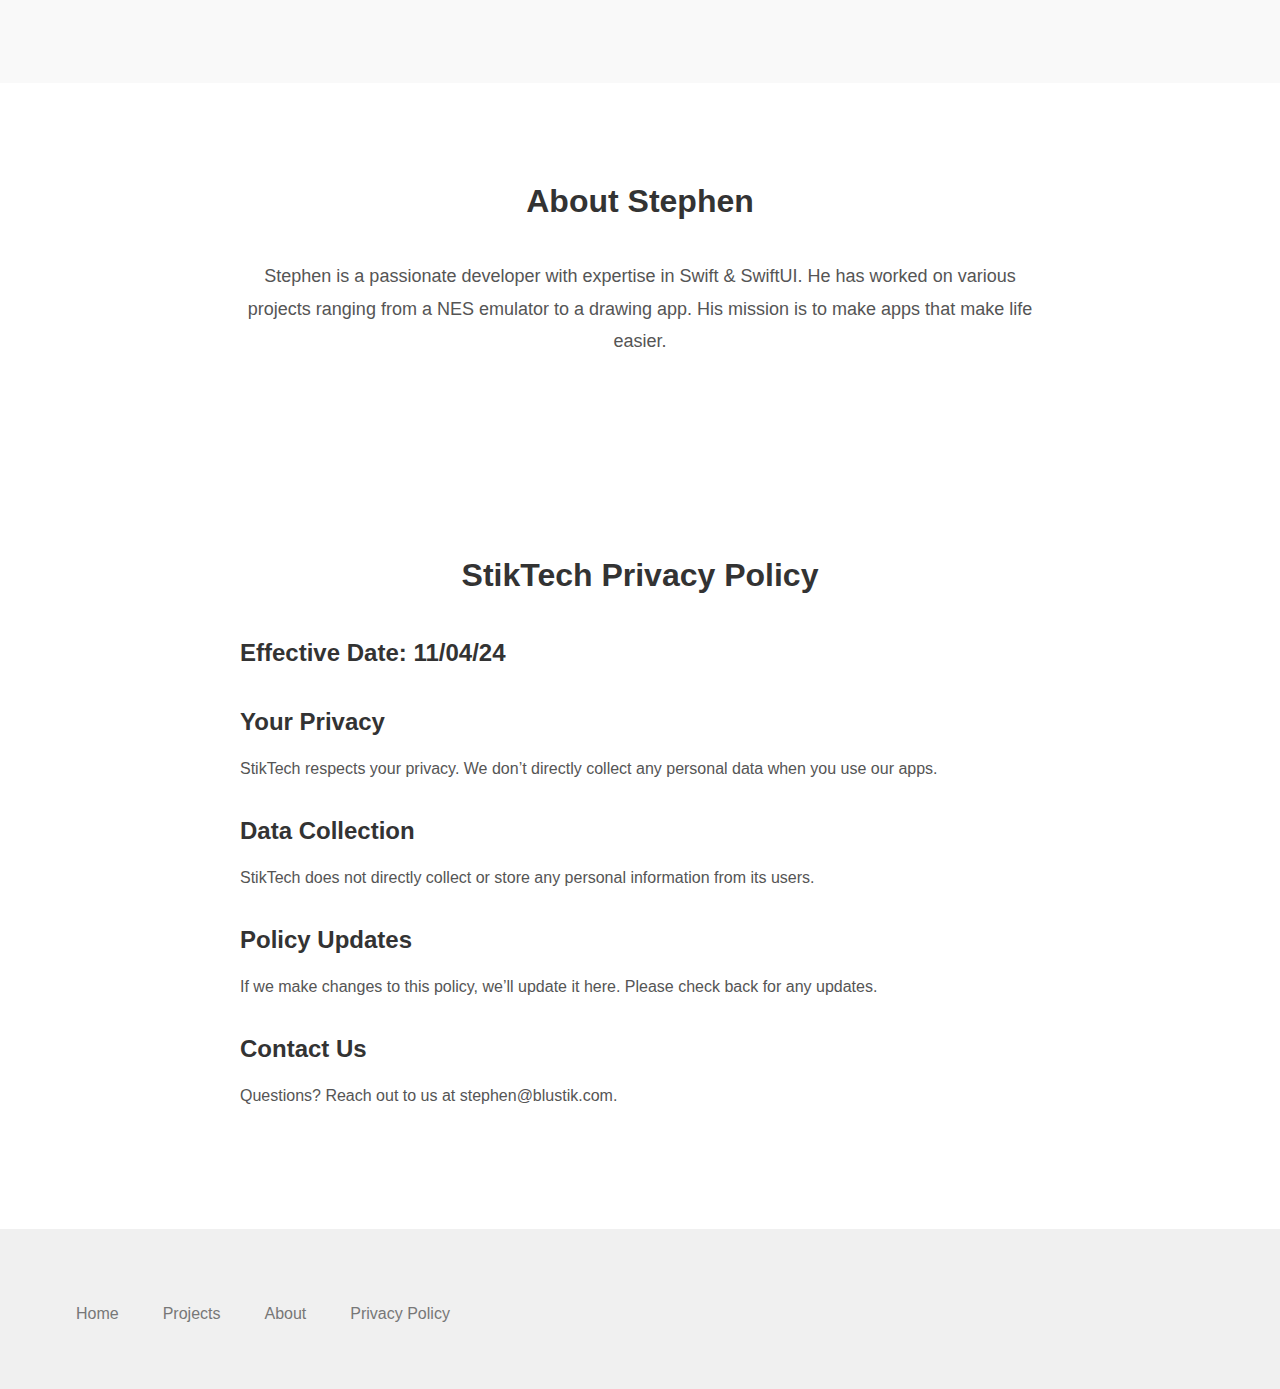
==== commit 0e55ba41: "Update index.html" ====
--- a/index.html
+++ b/index.html
@@ -1,72 +1,557 @@
 <!DOCTYPE html>
 <html lang="en">
 <head>
-  <meta charset="UTF-8">
-  <meta name="viewport" content="width=device-width, initial-scale=1.0">
-  <title>iOS Signing Status</title>
-  <link rel="stylesheet" href="style.css">
+    <meta charset="UTF-8">
+    
+    <!-- Primary Meta Tags -->
+    <title>StikTech - Innovative Development Projects by Stephen</title>
+    <meta name="description" content="Explore StikTech, featuring Stephen's innovative development projects including StikDoodle and StikRift. Discover apps that make life easier and more enjoyable.">
+    <meta name="keywords" content="StikTech, Stephen's Development Projects, StikDoodle, StikRift, SwiftUI Developer, App Development, NES Emulator, Drawing App">
+    
+    <!-- Open Graph Meta Tags for Social Media -->
+    <meta property="og:title" content="StikTech - Innovative Development Projects by Stephen">
+    <meta property="og:description" content="Explore StikTech, featuring Stephen's innovative development projects including StikDoodle and StikRift. Discover apps that make life easier and more enjoyable.">
+    <meta property="og:image" content="https://stik.tech/images/og-image.png">
+    <meta property="og:url" content="https://stik.tech">
+    <meta property="og:type" content="website">
+    
+    <!-- Twitter Card Meta Tags -->
+    <meta name="twitter:card" content="summary_large_image">
+    <meta name="twitter:title" content="StikTech - Innovative Development Projects by Stephen">
+    <meta name="twitter:description" content="Explore StikTech, featuring Stephen's innovative development projects including StikDoodle and StikRift. Discover apps that make life easier and more enjoyable.">
+    <meta name="twitter:image" content="https://stik.tech/images/twitter-image.png">
+    
+    <!-- Viewport -->
+    <meta name="viewport" content="width=device-width, initial-scale=1.0">
+    
+    <!-- Canonical URL -->
+    <link rel="canonical" href="https://stik.tech">
+    
+    <!-- Favicon -->
+    <link rel="icon" href="https://stik.tech/images/favicon.ico" type="image/x-icon">
+    
+    <!-- Structured Data (JSON-LD) -->
+    <script type="application/ld+json">
+    {
+        "@context": "https://schema.org",
+        "@type": "WebSite",
+        "name": "StikTech",
+        "url": "https://stik.tech",
+        "description": "Explore StikTech, featuring Stephen's innovative development projects including StikDoodle and StikRift.",
+        "author": {
+            "@type": "Person",
+            "name": "Stephen",
+            "url": "https://stik.tech/about"
+        }
+    }
+    </script>
+    
+    <!-- Styles -->
+    <style>
+        /* Reset and Base Styles */
+        * {
+            margin: 0;
+            padding: 0;
+            box-sizing: border-box;
+        }
+
+        html, body {
+            height: 100%;
+            font-family: -apple-system, BlinkMacSystemFont, "Segoe UI", Roboto, "Helvetica Neue", Arial, sans-serif;
+            color: #333;
+            background-color: #fff;
+            scroll-behavior: smooth;
+        }
+
+        a {
+            color: inherit;
+            text-decoration: none;
+        }
+
+        /* Container */
+        .container {
+            width: 90%;
+            max-width: 1200px;
+            margin: 0 auto;
+            padding: 20px 0;
+        }
+
+        /* Navigation */
+        header {
+            position: fixed;
+            width: 100%;
+            top: 0;
+            background: rgba(255, 255, 255, 0.95);
+            box-shadow: 0 2px 4px rgba(0, 0, 0, 0.1);
+            z-index: 1000;
+        }
+
+        nav {
+            display: flex;
+            justify-content: space-between;
+            align-items: center;
+            height: 60px;
+        }
+
+        .logo {
+            font-size: 24px;
+            font-weight: 600;
+            letter-spacing: 1px;
+        }
+
+        nav ul {
+            list-style: none;
+            display: flex;
+            gap: 30px;
+        }
+
+        nav ul li a {
+            font-size: 16px;
+            font-weight: 500;
+            padding: 8px 12px;
+            border-radius: 4px;
+            transition: background-color 0.3s ease, color 0.3s ease;
+        }
+
+        nav ul li a:hover,
+        nav ul li a.active {
+            background-color: #f0f0f0;
+            color: #0071e3; /* Apple-like blue accent */
+        }
+
+        /* Hero Section */
+        .hero {
+            display: flex;
+            flex-direction: column;
+            justify-content: center;
+            align-items: center;
+            height: 100vh;
+            background: url('https://stik.tech/images/hero.png') no-repeat center center/cover;
+            color: #fff;
+            text-align: center;
+            position: relative;
+            padding-top: 60px; /* To prevent content being hidden behind fixed header */
+        }
+
+        .hero::after {
+            content: '';
+            position: absolute;
+            top: 0;
+            left: 0;
+            width: 100%;
+            height: 100%;
+            background: rgba(0, 0, 0, 0.4); /* Overlay for better text readability */
+        }
+
+        .hero-content {
+            position: relative;
+            z-index: 1;
+            max-width: 800px;
+            padding: 20px;
+        }
+
+        .hero h1 {
+            font-size: 48px;
+            margin-bottom: 20px;
+            font-weight: 700;
+        }
+
+        .hero p {
+            font-size: 20px;
+            margin-bottom: 30px;
+            line-height: 1.5;
+        }
+
+        .btn {
+            display: inline-block;
+            padding: 12px 30px;
+            background-color: #0071e3; /* Apple-like blue */
+            color: #fff;
+            border-radius: 24px;
+            font-size: 16px;
+            font-weight: 500;
+            transition: background-color 0.3s ease;
+        }
+
+        .btn:hover {
+            background-color: #005bb5;
+        }
+
+        /* Projects Section */
+        .projects {
+            padding: 80px 0;
+            background-color: #f9f9f9;
+        }
+
+        .projects h2 {
+            text-align: center;
+            font-size: 32px;
+            margin-bottom: 50px;
+            font-weight: 600;
+            color: #333;
+        }
+
+        .project-list {
+            display: grid;
+            grid-template-columns: repeat(auto-fit, minmax(280px, 1fr));
+            gap: 40px;
+        }
+
+        .project-item {
+            background-color: #fff;
+            border: 1px solid #eaeaea;
+            border-radius: 8px;
+            overflow: hidden;
+            transition: transform 0.3s ease, box-shadow 0.3s ease;
+        }
+
+        .project-item:hover {
+            transform: translateY(-5px);
+            box-shadow: 0 10px 20px rgba(0,0,0,0.1);
+        }
+
+        .project-item img {
+            width: 100%;
+            height: 180px;
+            object-fit: cover;
+            display: block;
+        }
+
+        .project-content {
+            padding: 20px;
+        }
+
+        .project-content h3 {
+            font-size: 20px;
+            margin-bottom: 10px;
+            color: #0071e3;
+            font-weight: 600;
+        }
+
+        .project-content p {
+            font-size: 16px;
+            margin-bottom: 20px;
+            color: #555;
+            line-height: 1.6;
+        }
+
+        /* About Section */
+        .about {
+            padding: 80px 0;
+        }
+
+        .about h2 {
+            text-align: center;
+            font-size: 32px;
+            margin-bottom: 40px;
+            font-weight: 600;
+            color: #333;
+        }
+
+        .about-content {
+            max-width: 800px;
+            margin: 0 auto;
+            text-align: center;
+            font-size: 18px;
+            color: #555;
+            line-height: 1.8;
+        }
+
+        /* Contact Section */
+        .contact {
+            padding: 80px 0;
+            background-color: #f9f9f9;
+        }
+
+        .contact h2 {
+            text-align: center;
+            font-size: 32px;
+            margin-bottom: 40px;
+            font-weight: 600;
+            color: #333;
+        }
+
+        .contact-form {
+            max-width: 600px;
+            margin: 0 auto;
+        }
+
+        .contact-form label {
+            display: block;
+            margin-bottom: 8px;
+            font-weight: 500;
+            color: #333;
+        }
+
+        .contact-form input,
+        .contact-form textarea {
+            width: 100%;
+            padding: 10px 15px;
+            margin-bottom: 20px;
+            border: 1px solid #ccc;
+            border-radius: 4px;
+            font-size: 16px;
+        }
+
+        .contact-form button {
+            padding: 12px 30px;
+            background-color: #0071e3;
+            color: #fff;
+            border: none;
+            border-radius: 24px;
+            font-size: 16px;
+            font-weight: 500;
+            cursor: pointer;
+            transition: background-color 0.3s ease;
+        }
+
+        .contact-form button:hover {
+            background-color: #005bb5;
+        }
+
+        /* Terms of Service Section */
+        .tos {
+            padding: 80px 0;
+        }
+
+        .tos h2 {
+            text-align: center;
+            font-size: 32px;
+            margin-bottom: 40px;
+            font-weight: 600;
+            color: #333;
+        }
+
+        .tos-content {
+            max-width: 800px;
+            margin: 0 auto;
+            font-size: 16px;
+            color: #555;
+            line-height: 1.6;
+        }
+
+        .tos-content h3 {
+            font-size: 24px;
+            margin-top: 30px;
+            margin-bottom: 15px;
+            color: #333;
+        }
+
+        .tos-content p,
+        .tos-content ul {
+            margin-bottom: 20px;
+            text-align: justify;
+        }
+
+        .tos-content ul {
+            list-style: disc inside;
+        }
+
+        /* Footer */
+        footer {
+            background-color: #f0f0f0;
+            padding: 30px 0;
+            text-align: center;
+            font-size: 14px;
+            color: #777;
+        }
+
+        footer nav ul {
+            list-style: none;
+            display: flex;
+            justify-content: center;
+            gap: 20px;
+            margin-top: 10px;
+        }
+
+        footer nav ul li a {
+            color: #777;
+            transition: color 0.3s ease;
+        }
+
+        footer nav ul li a:hover {
+            color: #0071e3;
+        }
+
+        /* Responsive Design */
+        @media (max-width: 768px) {
+            .hero h1 {
+                font-size: 36px;
+            }
+
+            .hero p {
+                font-size: 18px;
+            }
+
+            nav ul {
+                gap: 20px;
+            }
+
+            .project-item img {
+                height: 150px;
+            }
+
+            .contact-form button,
+            .btn {
+                width: 100%;
+                text-align: center;
+            }
+        }
+    </style>
 </head>
 <body>
-  <header>
-    <h1>iOS Signing Status</h1>
-  </header>
-  <main>
-    <div id="controls">
-      <input type="text" id="search-bar" placeholder="Search devices or iOS versions..." />
-      <select id="device-type">
-        <option value="" disabled selected>Select a Device Type</option>
-        <option value="All">All Device Types</option>
-      </select>
-      <select id="device">
-        <option value="" disabled selected>Select a Device</option>
-        <option value="All">All Devices</option>
-      </select>
-      <select id="ios-version">
-        <option value="" disabled selected>Select iOS Version</option>
-        <option value="All">All Versions</option>
-      </select>
-    </div>
-
-    <!-- Privacy Policy Button -->
-    <button id="privacy-policy-btn">Privacy Policy</button>
-
-    <div id="table-container">
-      <div id="loading-spinner" class="hidden">Loading...</div>
-      <table>
-        <thead>
-          <tr>
-            <th>Device</th>
-            <th>iOS Version</th>
-            <th>Signing Status</th>
-            <th>Download</th>
-          </tr>
-        </thead>
-        <tbody id="status-table">
-          <!-- Data will be dynamically injected here -->
-        </tbody>
-      </table>
-      <div id="no-data-message" class="hidden">No results found. Try a different filter or search.</div>
-    </div>
-  </main>
-
-  <!-- Privacy Policy Modal -->
-  <div id="privacy-policy-modal" class="modal hidden">
-    <div class="modal-content">
-      <span id="close-btn" class="close">&times;</span>
-      <h2>Privacy Policy</h2>
-      <p>
-        We value your privacy. This website does not collect personal data.
-        However, data regarding device and firmware signing is retrieved 
-        from a third-party APIs for display purposes only. Please review
-        the terms of use of the external APIs <a href="https://ipsw.me/privacypolicy" target="_blank">(IPSW.me)</a> for further details.
-      </p>
-    </div>
-  </div>
-
-  <footer>
-    <p>Data powered by <a href="https://ipsw.me" target="_blank">IPSW.me</a></p>
-  </footer>
-
-  <script src="script.js"></script>
+    <!-- Header -->
+    <header>
+        <div class="container">
+            <nav aria-label="Main Navigation">
+                <div class="logo"><a href="#home" aria-label="StikTech Home">StikTech</a></div>
+                <ul>
+                    <li><a href="#home" class="active">Home</a></li>
+                    <li><a href="#projects">Projects</a></li>
+                    <li><a href="#about">About</a></li>
+                    <li><a href="#tos">Privacy Policy</a></li>
+                </ul>
+            </nav>
+        </div>
+    </header>
+
+    <!-- Main Content -->
+    <main>
+        <!-- Hero Section (Home) -->
+        <section id="home" class="hero" aria-labelledby="hero-heading">
+            <div class="hero-content">
+                <h1 id="hero-heading">Welcome to StikTech</h1>
+                <p>Showcasing Stephen's Development Projects</p>
+                <a href="#projects" class="btn" aria-label="View Projects">View Projects</a>
+                <a href="https://uptime.stik.tech/status/stiktech" class="btn" aria-label="View Projects">View Uptime</a>
+            </div>
+        </section>
+
+        <!-- Projects Section -->
+        <section id="projects" class="projects" aria-labelledby="projects-heading">
+            <div class="container">
+                <h2 id="projects-heading">My Projects</h2>
+                <div class="project-list">
+                    <!-- Project 1 -->
+                    <article class="project-item" itemscope itemtype="https://schema.org/SoftwareApplication">
+                        <img src="https://stik.tech/StikDoodle.png" 
+                             alt="StikDoodle - A Sketching App" 
+                             loading="lazy">
+                        <div class="project-content">
+                            <h3 itemprop="name">StikDoodle</h3>
+                            <p itemprop="description">Discover the joy of drawing with StikDoodle, the ultimate sketching app designed for both beginners and professionals. Whether you're jotting down ideas, doodling for fun, or creating detailed artwork, StikDoodle provides a seamless and intuitive experience.</p>
+                            <a href="https://apps.apple.com/us/app/stikdoodle/id6733226657" class="btn" target="_blank" rel="noopener noreferrer" aria-label="Get StikDoodle on the App Store">Get</a>
+                        </div>
+                    </article>
+                    <!-- Project 2 -->
+                    <article class="project-item" itemscope itemtype="https://schema.org/SoftwareApplication">
+                        <img src="https://stik.tech/StikRift.png" 
+                             alt="StikRift - Space Arcade Shooter" 
+                             loading="lazy">
+                        <div class="project-content">
+                            <h3 itemprop="name">StikRift</h3>
+                            <p itemprop="description">StikRift is a thrilling space arcade shooter where you fight against waves of enemies, collect power-ups, and take on powerful bosses. With multiple levels, unique enemies, and special abilities, StikRift offers non-stop action and excitement.</p>
+                            <a href="https://apps.apple.com/us/app/stikrift-space-arcade-shooter/id6670796617" class="btn" target="_blank" rel="noopener noreferrer" aria-label="Get StikRift on the App Store">Get</a>
+                        </div>
+                    </article>
+                    <article class="project-item" itemscope itemtype="https://schema.org/SoftwareApplication">
+                        <img src="https://stik.tech/StikTech.png" 
+                             alt="StikTech Games" 
+                             loading="lazy">
+                        <div class="project-content">
+                            <h3 itemprop="name">StikTech Games</h3>
+                            <p itemprop="description">Your ultimate destination for fun and engaging browser-based games. Play directly in your web browser without downloads or installations!</p>
+                            <a href="https://games.stik.tech" class="btn" target="_blank" rel="noopener noreferrer" aria-label="Go">Go</a>
+                        </div>
+                    </article>
+                    <!-- Add more projects as needed -->
+                </div>
+            </div>
+        </section>
+
+        <!-- About Section -->
+        <section id="about" class="about" aria-labelledby="about-heading">
+            <div class="container">
+                <h2 id="about-heading">About Stephen</h2>
+                <div class="about-content">
+                    <p>Stephen is a passionate developer with expertise in Swift &amp; SwiftUI. He has worked on various projects ranging from a NES emulator to a drawing app. His mission is to make apps that make life easier.</p>
+                </div>
+            </div>
+        </section>
+
+        <!-- Terms of Service Section -->
+        <section id="tos" class="tos" aria-labelledby="tos-heading">
+            <div class="container">
+                <h2 id="tos-heading">StikTech Privacy Policy</h2>
+                <div class="tos-content">
+                    <h3>Effective Date: 11/04/24</h3>
+                    <h3>Your Privacy</h3>
+                    <p>StikTech respects your privacy. We don’t directly collect any personal data when you use our apps.</p>
+
+                    <h3>Data Collection</h3>
+                    <p>StikTech does not directly collect or store any personal information from its users.</p>
+
+                    <h3>Policy Updates</h3>
+                    <p>If we make changes to this policy, we’ll update it here. Please check back for any updates.</p>
+
+                    <h3>Contact Us</h3>
+                    <p>Questions? Reach out to us at <a href="mailto:stephen@blustik.com">stephen@blustik.com</a>.</p>
+                </div>
+            </div>
+        </section>
+    </main>
+
+    <!-- Footer -->
+    <footer>
+        <div class="container">
+            <nav aria-label="Footer Navigation">
+                <ul>
+                    <li><a href="#home">Home</a></li>
+                    <li><a href="#projects">Projects</a></li>
+                    <li><a href="#about">About</a></li>
+                    <li><a href="#tos">Privacy Policy</a></li>
+                </ul>
+            </nav>
+        </div>
+    </footer>
+
+    <!-- JavaScript for Active Navigation Link -->
+    <script>
+        // Highlight active navigation link based on scroll position
+        const sections = document.querySelectorAll('section');
+        const navLinks = document.querySelectorAll('nav ul li a');
+
+        window.addEventListener('scroll', () => {
+            let current = '';
+
+            sections.forEach(section => {
+                const sectionTop = section.offsetTop - 70;
+                if (pageYOffset >= sectionTop) {
+                    current = section.getAttribute('id');
+                }
+            });
+
+            navLinks.forEach(link => {
+                link.classList.remove('active');
+                if (link.getAttribute('href') === '#' + current) {
+                    link.classList.add('active');
+                }
+            });
+        });
+
+        // Smooth Scroll for Older Browsers (Fallback)
+        document.querySelectorAll('a[href^="#"]').forEach(anchor => {
+            anchor.addEventListener('click', function(e) {
+                e.preventDefault();
+                const target = document.querySelector(this.getAttribute('href'));
+                if (target) {
+                    window.scrollTo({
+                        top: target.offsetTop - 50,
+                        behavior: 'smooth'
+                    });
+                }
+            });
+        });
+    </script>
 </body>
 </html>
